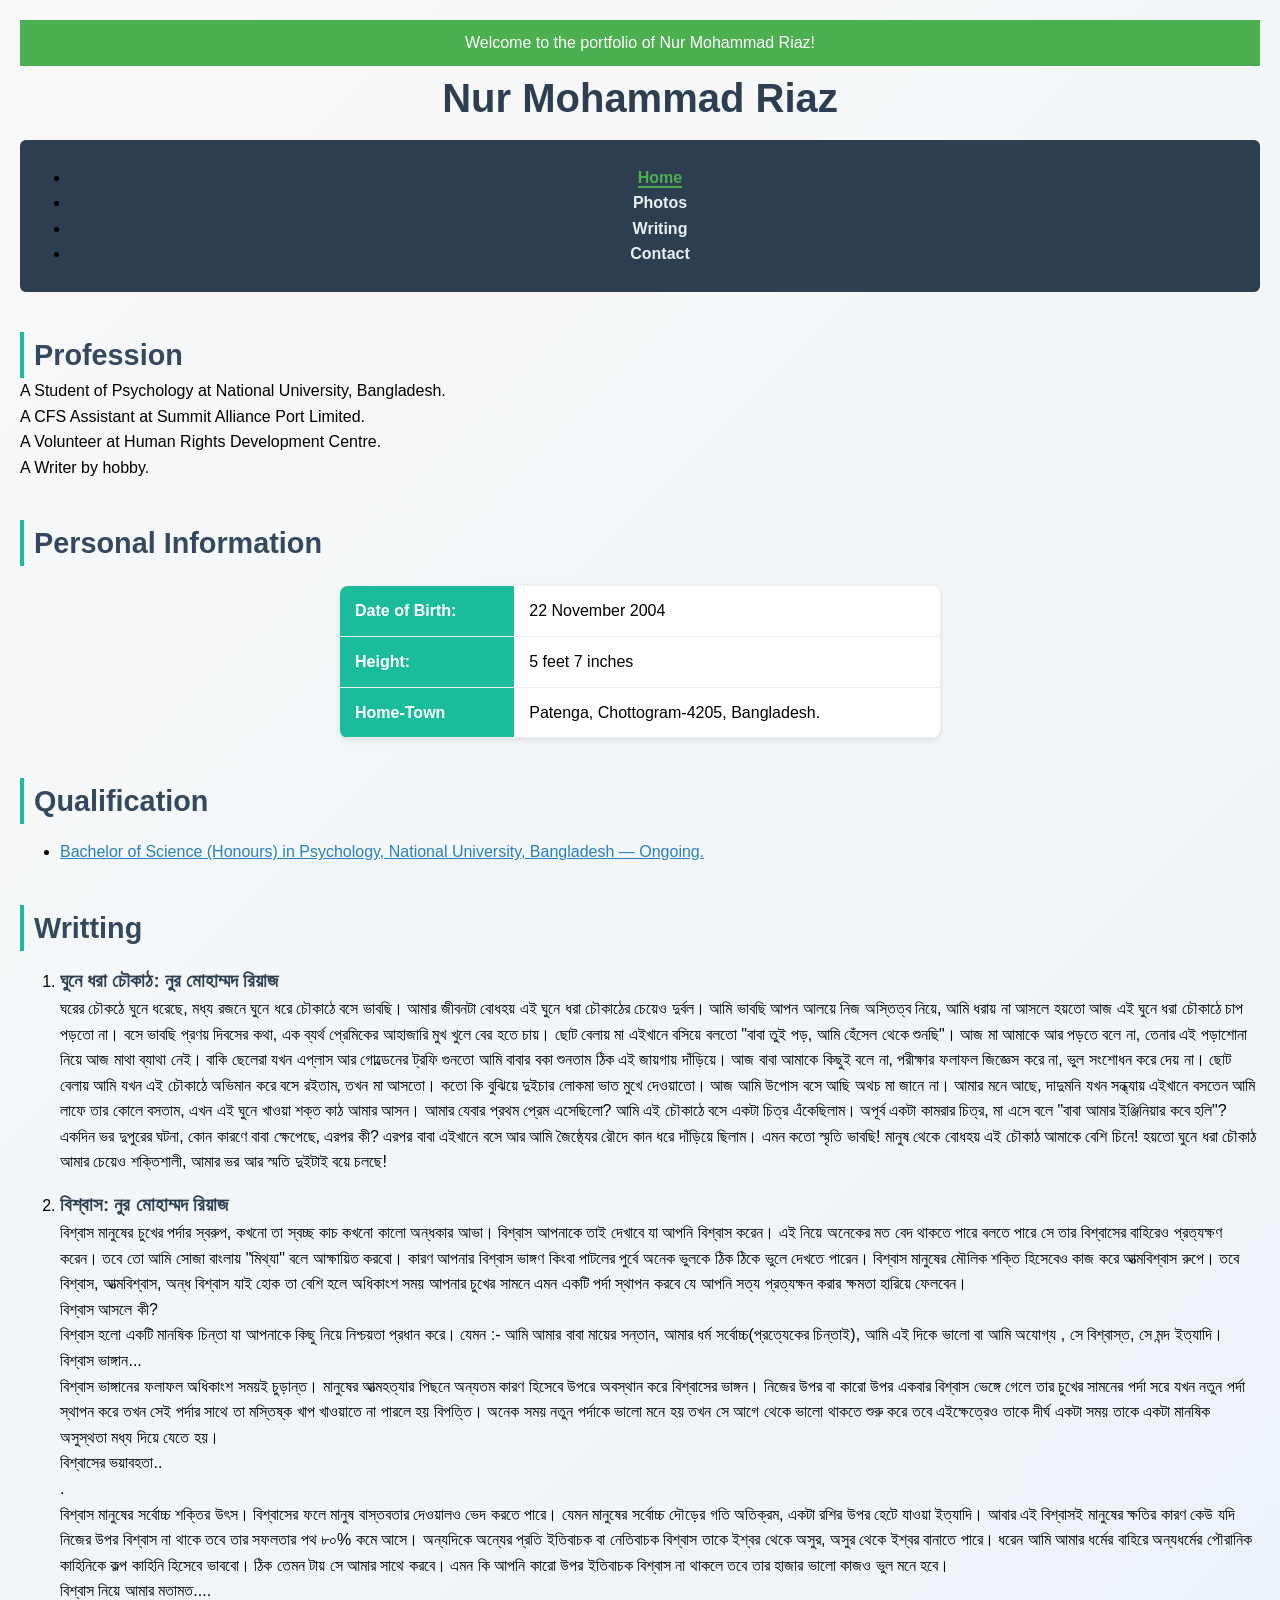
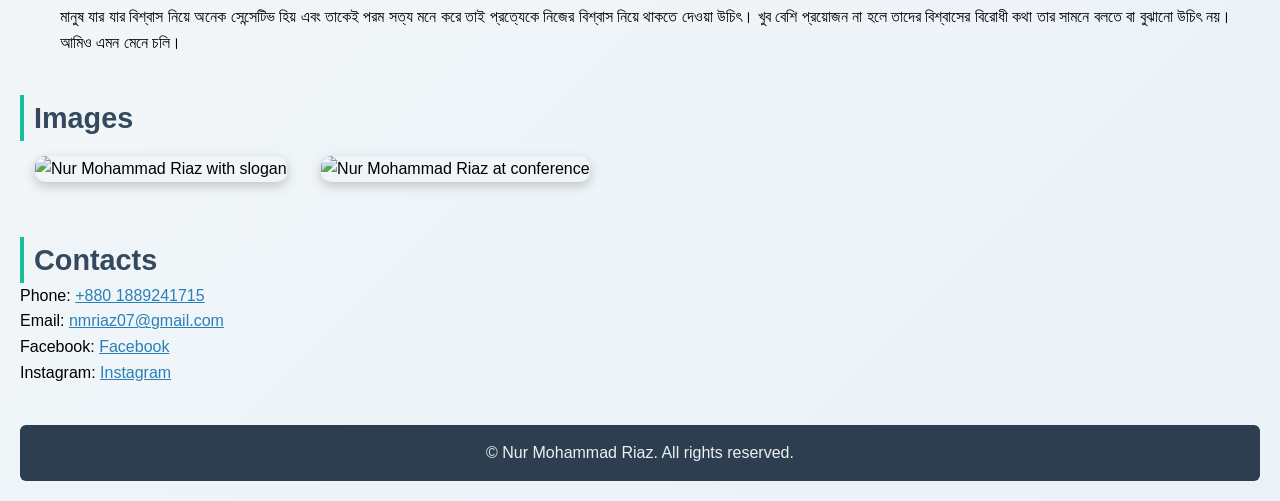
==== index.html @ 2a6d44e7 "Add files via upload" ====
<!DOCTYPE html>   

  

   

  

<html lang="bn">   

   

  

<head>   

  

   

  

  <meta charset="UTF-8" />   

  

   

  

  <title>Portfolio of Nur Mohammad Riaz</title>  

  

   

  

   

  

   

  

<link rel="stylesheet" href="style.css">   

  

   

  

</head>   

  

   

  

<body>   

  

<div id="welcome-banner" class="banner">  

  

  Welcome to the portfolio of Nur Mohammad Riaz!  

  

</div>  

  

  <h1>Nur Mohammad Riaz</h1>   

  

   

  

  <header> 

    <nav> 

      <ul> 

        <li><a href="/index.html" class="active">Home</a></li> 

        <li><a href="/gellary.html">Photos</a></li> 

        <li><a href="art/writing.html">Writing</a></li> 

        <li><a href="/contact.html">Contact</a></li> 

      </ul> 

    </nav> 

  </header> 

  

  

  

  

  <h2>Profession</h2>   

  

   

  

  <p>   

  

   

  

    A Student of Psychology at National University, Bangladesh.<br>   

  

   

  

    A CFS Assistant at Summit Alliance Port Limited.<br>   

  

   

  

    A Volunteer at Human Rights Development Centre.<br>   

  

   

  

    A Writer by hobby.   

    

  

   

  

  </p>   

  

   

  

    

  

   

  

  <h2>Personal Information</h2>   

  

   

  

  <table>   

  

   

  

    <tr><th>Date of Birth:</th><td>22 November 2004</td></tr>   

  

   

  

    <tr><th>Height:</th><td>5 feet 7 inches</td></tr>   

  

   

  

    <tr><th>Home-Town</th><td>Patenga, Chottogram-4205, Bangladesh.</td></tr>   

  

   

  

  </table>   

  

   

  

    

  

   

  

  <h2>Qualification</h2>   

  

   

  

  <ul>   

  

   

  

    <li><a href= " https://www.nu.ac.bd/psychology-department.php " >Bachelor of Science (Honours) in Psychology, National University, Bangladesh — Ongoing.</a></li>   

  

   

  

  </ul>   

  

   

  

  <h2>Writting</h2>   

  

   

  

  <ol>   

  

   

  

    <li><h3>ঘুনে ধরা চৌকাঠ:   

  

   

  

      নুর মোহাম্মদ রিয়াজ</h3>   

  

   

  

  <p>ঘরের চৌকঠে ঘুনে ধরেছে, মধ্য রজনে ঘুনে ধরে চৌকাঠে বসে ভাবছি। আমার জীবনটা বোধহয় এই ঘুনে ধরা চৌকাঠের চেয়েও দুর্বল। আমি ভাবছি আপন আলয়ে নিজ অস্তিত্ব নিয়ে, আমি ধরায় না আসলে হয়তো আজ এই ঘুনে ধরা চৌকাঠে চাপ পড়তো না। বসে ভাবছি প্রণয় দিবসের কথা, এক ব্যর্থ প্রেমিকের আহাজারি মুখ খুলে বের হতে চায়। ছোট বেলায় মা এইখানে বসিয়ে বলতো "বাবা তুই পড়, আমি হেঁসেল থেকে শুনছি"। আজ মা আমাকে আর পড়তে বলে না, তেনার এই পড়াশোনা নিয়ে আজ মাথা ব্যাথা নেই। বাকি ছেলেরা যখন এপ্লাস আর গোল্ডেনের ট্রফি গুনতো আমি বাবার বকা শুনতাম ঠিক এই জায়গায় দাঁড়িয়ে। আজ বাবা আমাকে কিছুই বলে না, পরীক্ষার ফলাফল জিজ্ঞেস করে না, ভুল সংশোধন করে দেয় না। ছোট বেলায় আমি যখন এই চৌকাঠে অভিমান করে বসে রইতাম, তখন মা আসতো। কতো কি বুঝিয়ে দুইচার লোকমা ভাত মুখে দেওয়াতো। আজ আমি উপোস বসে আছি অথচ মা জানে না। আমার মনে আছে, দাদুমনি যখন সন্ধ্যায় এইখানে বসতেন আমি লাফে তার কোলে বসতাম, এখন এই ঘুনে খাওয়া শক্ত কাঠ আমার আসন। আমার যেবার প্রথম প্রেম এসেছিলো? আমি এই চৌকাঠে বসে একটা চিত্র এঁকেছিলাম। অপূর্ব একটা কামরার চিত্র, মা এসে বলে "বাবা আমার ইঞ্জিনিয়ার কবে হলি"? একদিন ভর দুপুরের ঘটনা, কোন কারণে বাবা ক্ষেপেছে, এরপর কী? এরপর বাবা এইখানে বসে আর আমি জৈষ্ঠ্যের রৌদে কান ধরে দাঁড়িয়ে ছিলাম। এমন কতো স্মৃতি ভাবছি! মানুষ থেকে বোধহয় এই চৌকাঠ আমাকে বেশি চিনে! হয়তো ঘুনে ধরা চৌকাঠ আমার চেয়েও শক্তিশালী, আমার ভর আর স্মতি দুইটাই বয়ে চলছে!</p></li>   

  

   

  

     <li><h3>বিশ্বাস: নুর মোহাম্মদ রিয়াজ</h3>   

  

   

  

       <p>বিশ্বাস মানুষের চুখের পর্দার স্বরুপ, কখনো তা স্বচ্ছ কাচ কখনো কালো অন্ধকার আভা। বিশ্বাস আপনাকে তাই দেখাবে যা আপনি বিশ্বাস করেন। এই নিয়ে অনেকের মত বেদ থাকতে পারে বলতে পারে সে তার বিশ্বাসের বাহিরেও প্রত্যক্ষণ করেন। তবে তো আমি সোজা বাংলায় "মিথ্যা" বলে আক্ষায়িত করবো। কারণ আপনার বিশ্বাস ভাঙ্গণ কিংবা পাটলের পুর্বে অনেক ভুলকে ঠিক ঠিকে ভুলে দেখতে পারেন। বিশ্বাস মানুষের মৌলিক শক্তি হিসেবেও কাজ করে আত্মবিশ্বাস রুপে। তবে বিশ্বাস, আত্মবিশ্বাস, অন্ধ বিশ্বাস যাই হোক তা বেশি হলে অধিকাংশ সময় আপনার চুখের সামনে এমন একটি পর্দা স্থাপন করবে যে আপনি সত্য প্রত্যক্ষন করার ক্ষমতা হারিয়ে ফেলবেন।</p>   

  

   

  

<p>বিশ্বাস আসলে কী?</p>   

  

   

  

<p>বিশ্বাস হলো একটি মানষিক চিন্তা যা আপনাকে কিছু নিয়ে নিশ্চয়তা প্রধান করে। যেমন :- আমি আমার বাবা মায়ের সন্তান, আমার ধর্ম সর্বোচ্চ(প্রত্যেকের চিন্তাই), আমি এই দিকে ভালো বা আমি অযোগ্য ,  সে বিশ্বাস্ত, সে মন্দ ইত্যাদি।</p>    

  

   

  

<p>বিশ্বাস ভাঙ্গান...</p>   

  

   

  

<p>বিশ্বাস ভাঙ্গানের ফলাফল অধিকাংশ সময়ই চুড়ান্ত। মানুষের আত্মহত্যার পিছনে অন্যতম কারণ হিসেবে উপরে অবস্থান করে বিশ্বাসের ভাঙ্গন। নিজের উপর বা কারো উপর একবার বিশ্বাস ভেঙ্গে গেলে তার চুখের সামনের পর্দা সরে যখন নতুন পর্দা স্থাপন করে তখন সেই পর্দার সাথে তা মস্তিষ্ক খাপ খাওয়াতে না পারলে হয় বিপত্তি। অনেক সময় নতুন পর্দাকে ভালো মনে হয় তখন সে আগে থেকে ভালো থাকতে শুরু করে তবে এইক্ষেত্রেও তাকে দীর্ঘ একটা সময় তাকে একটা মানষিক অসুস্থতা মধ্য দিয়ে যেতে হয়।</p>    

  

   

  

<p>বিশ্বাসের ভয়াবহতা..</p>.   

  

   

  

<p>বিশ্বাস মানুষের সর্বোচ্চ শক্তির উৎস। বিশ্বাসের ফলে মানুষ বাস্তবতার দেওয়ালও ভেদ করতে পারে। যেমন মানুষের সর্বোচ্চ দৌড়ের গতি অতিক্রম, একটা রশির উপর হেটে যাওয়া ইত্যাদি। আবার এই বিশ্বাসই মানুষের ক্ষতির কারণ কেউ যদি নিজের উপর বিশ্বাস না থাকে তবে তার সফলতার পথ ৮০% কমে আসে।    

  

   

  

অন্যদিকে অন্যের প্রতি ইতিবাচক বা নেতিবাচক বিশ্বাস তাকে ইশ্বর থেকে অসুর, অসুর থেকে ইশ্বর বানাতে পারে। ধরেন আমি আমার ধর্মের বাহিরে অন্যধর্মের পৌরানিক কাহিনিকে কল্প কাহিনি হিসেবে ভাববো। ঠিক তেমন টায় সে আমার সাথে করবে। এমন কি আপনি কারো উপর ইতিবাচক বিশ্বাস না থাকলে তবে তার হাজার ভালো কাজও ভুল মনে হবে।    

  

   

  

<p>বিশ্বাস নিয়ে আমার মতামত....</p>   

  

   

  

<p>মানুষ যার যার বিশ্বাস নিয়ে অনেক সেন্সেটিভ হিয় এবং তাকেই পরম সত্য মনে করে তাই প্রত্যেকে নিজের বিশ্বাস নিয়ে থাকতে দেওয়া উচিৎ। খুব বেশি প্রয়োজন না হলে তাদের বিশ্বাসের বিরোধী কথা তার সামনে বলতে বা বুঝানো উচিৎ নয়। আমিও এমন মেনে চলি।</p></li>   

  

   

  

  </ol>   

  

   

  

  <h2>Images</h2>   

  

   

  

  <img src="https://scontent.fcgp3-1.fna.fbcdn.net/v/t51.82787-15/625315386_18071838692419667_7524089392697289223_n.webp?stp=dst-jpg_tt6&_nc_cat=107&ccb=1-7&_nc_sid=13d280&_nc_eui2=AeEt34WEazbMwhYWPTqP8oOf-qbVyIxxBAH6ptXIjHEEAc8ceHU1yDtCNmh12zuHqGqirlEUYZ2zqI___pZrH_gd&_nc_ohc=fKshws0pwMcQ7kNvwFTj4gu&_nc_oc=Adkp5h9i_Q5DJlsfgIkcXOjTndpeIsG2j6EnXx0ofP87RfAoHCchue6QPct7asBn-v0&_nc_zt=23&_nc_ht=scontent.fcgp3-1.fna&_nc_gid=aD2qIlTlb9bM3MANaUqLqw&_nc_ss=8&oh=00_AfxMqos6LBkk1O7ZqCeUwfMjkTku6z_7MscABRGsry8W1g&oe=69B373AF" alt="Nur Mohammad Riaz with slogan" width="400">   

  

   

  

  <img src="https://scontent.fcgp3-1.fna.fbcdn.net/v/t51.82787-15/626100404_18072194117419667_2559777377303181067_n.webp?stp=dst-jpg_tt6&_nc_cat=107&ccb=1-7&_nc_sid=13d280&_nc_ohc=Z9VAoVTVyKsQ7kNvwGHLaGl&_nc_oc=AdkIAQd7iPWIj99jV4OxjUxe8OtSnUKdpYFEaEWw3XCVdzwhD3zxWNtOU8HZ3O0YV5k&_nc_zt=23&_nc_ht=scontent.fcgp3-1.fna&_nc_gid=i39qc5wkHc_8Q54SDZ724Q&_nc_ss=8&oh=00_Afz0HqgsDaEGLzr-E_NlTqD4BDGw0pKTItx6I4lbWvncAw&oe=69B603E1" alt="Nur Mohammad Riaz at conference" width="400">   

  

   

  

</html>   

  

   

  

   

  

   

  

  <h2>Contacts</h2>   

  

   

  

  <p>Phone: <a href="tel:+8801889241715">+880 1889241715</a></p>   

  

   

  

  <p>Email: <a href="mailto:nmriaz07@gmail.com">nmriaz07@gmail.com</a></p>   

  

   

  

  <p>Facebook: <a href="https://facebook.com/nm.riaz.9" target="_blank">Facebook</a></p>   

  

   

  

  <p>Instagram: <a href="https://www.instagram.com/_riaz_prime_" target="_blank">Instagram</a></p>   

  

   

  

     

  

   

  

   <footer>  

  

  <p>&copy; <span id="year"></span> Nur Mohammad Riaz. All rights reserved.</p>  

  

</footer>  

  

   

  

<script src="js/script.js"></script>  

  

</body>  

  

</html>
---- style.css ----
/* Reset some defaults */
.banner {
  background: #4CAF50;
  color: white;
  padding: 10px;
  text-align: center;
  animation: fadeIn 2s ease-in;
}
@keyframes fadeIn {
  from { opacity: 0; }
  to { opacity: 1; }
}
* {
  margin: 0;
  padding: 0;
  box-sizing: border-box;
}

/* Body setup */
body {
  font-family: 'Segoe UI', Roboto, Arial, sans-serif;
  background: linear-gradient(135deg, #f9f9f9, #eaf2f8);
  color: #333;
  line-height: 1.6;
  padding: 20px;
}

/* Header */
h1 {
  text-align: center;
  font-size: 2.5rem;
  color: #2c3e50;
  margin-bottom: 10px;
}

h2 {
  color: #34495e;
  margin-top: 40px;
  font-size: 1.8rem;
  border-left: 4px solid #1abc9c;
  padding-left: 10px;
}

h3 {
  color: #2c3e50;
  margin-top: 15px;
}

/* Navigation bar */
nav {
  background: #2c3e50;
  padding: 10px;
  text-align: center;
  border-radius: 6px;
  margin-bottom: 20px;
}
nav a {
  color: #ecf0f1;
  margin: 0 15px;
  text-decoration: none;
  font-weight: bold;
  transition: color 0.3s ease;
}
nav a:hover {
  color: #1abc9c;
}

/* Table styling */
table {
  width: 100%;
  max-width: 600px;
  margin: 20px auto;
  border-collapse: collapse;
  background: #fff;
  border-radius: 8px;
  overflow: hidden;
  box-shadow: 0 2px 6px rgba(0,0,0,0.1);
}
th, td {
  padding: 12px 15px;
  border-bottom: 1px solid #eee;
}
th {
  background: #1abc9c;
  color: #fff;
  text-align: left;
}

/* Lists */
ul, ol {
  margin: 15px 0 15px 40px;
}

/* Images */
img {
  margin: 15px;
  border-radius: 10px;
  box-shadow: 0 4px 12px rgba(0,0,0,0.2);
  transition: transform 0.3s ease;
}
img:hover {
  transform: scale(1.05);
}

/* Links */
a {
  color: #2980b9;
  transition: color 0.3s ease;
}
a:hover {
  color: #1abc9c;
}

/* Footer */
footer {
  text-align: center;
  margin-top: 40px;
  padding: 15px;
  background: #2c3e50;
  color: #ecf0f1;
  border-radius: 6px;
}
.welcome-banner {
  background: #4CAF50;
  color: white;
  text-align: center;
  padding: 10px;
  font-weight: bold;
  animation: fadeIn 1.5s ease-in;
}
@keyframes fadeIn {
  from { opacity: 0; }
  to { opacity: 1; }
}

nav a.active {
  border-bottom: 2px solid #4CAF50;
  color: #4CAF50;
}
/* Default light mode */
body {
  background-color: #ffffff;
  color: #000000;
  transition: background-color 0.3s, color 0.3s;
}

/* Dark mode */
.dark-mode {background: #1e1e1e;
  color: #f5f5f5;
}

/* Toggle button */
.theme-toggle {
  position: fixed;
  top: 10px;
  right: 10px;
  padding: 8px 14px;
  background: #4CAF50;
  color: white;
  border: none;
  border-radius: 4px;
  cursor: pointer;
  z-index: 1000;
}


.scroll-top {
  display: none;
  position: fixed;
  bottom: 20px;
  right: 20px;
  padding: 8px 12px;
  background: #4CAF50;
  color: white;
  border: none;
  cursor: pointer;
  border-radius: 4px;
}
.scroll-top {
  transition: opacity 0.3s ease, transform 0.3s ease;
}
.scroll-top.show {
  display: block;
  opacity: 1;
  transform: scale(1.1);
}
#writing article {
  background: #fff;
  padding: 20px;
  margin: 20px 0;
  border-radius: 8px;
  box-shadow: 0 2px 8px rgba(0,0,0,0.1);
  transition: transform 0.3s ease, box-shadow 0.3s ease;
}
#writing article:hover {
  transform: translateY(-5px);
  box-shadow: 0 4px 12px rgba(0,0,0,0.2);
}
#hero {
  background: linear-gradient(135deg, #eafaf1, #f9f9f9);
  padding: 40px;
  text-align: center;
  border-radius: 8px;
  box-shadow: 0 2px 6px rgba(0,0,0,0.1);
  margin-bottom: 30px;
}
.dark-mode #writing article {
  background: #1e1e1e;
  color: #f5f5f5;
}
.dark-mode #hero {
  background: #1a1a1a;
  color: #f5f5f5;
}
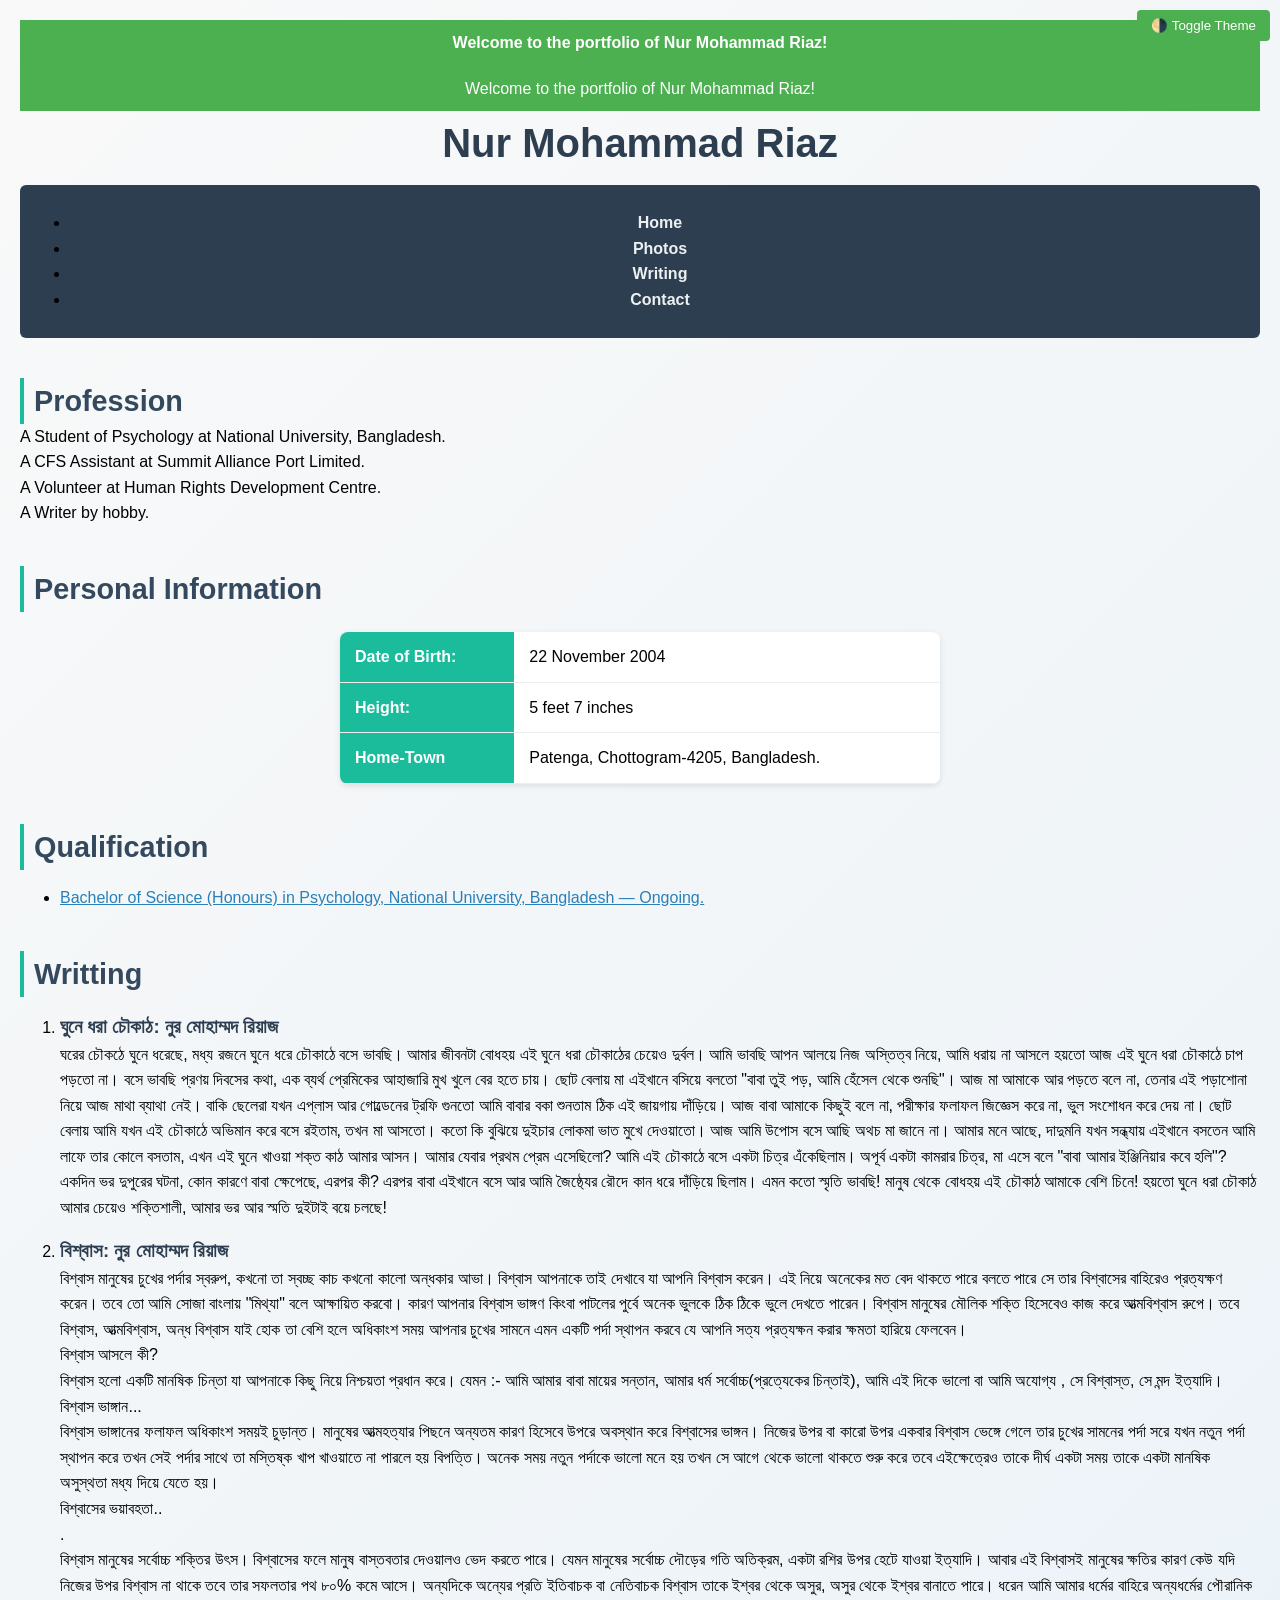
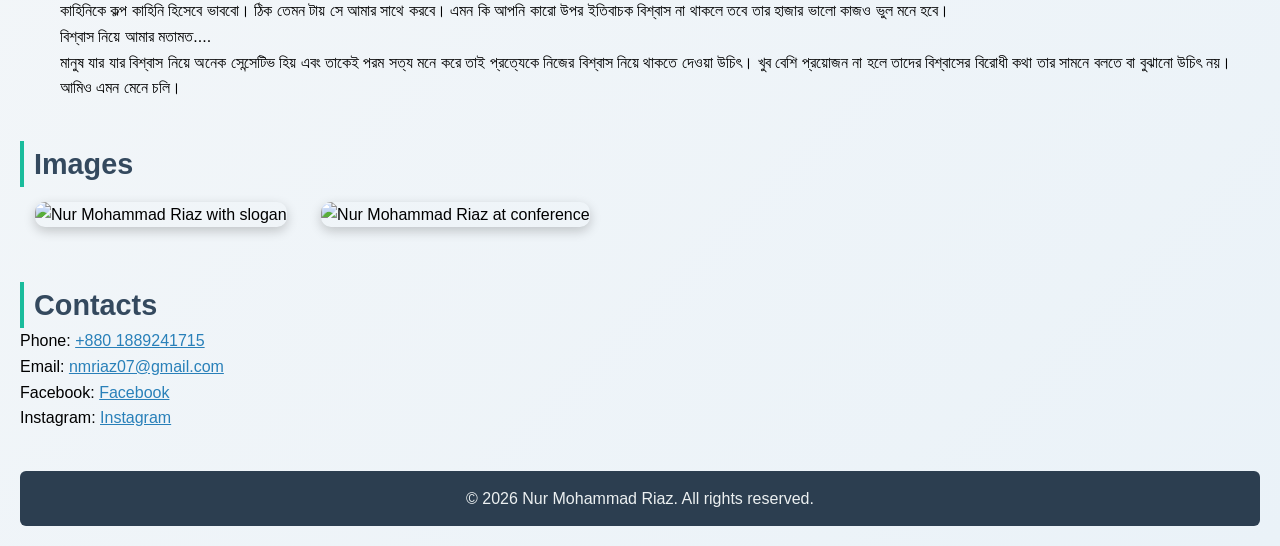
==== commit c51c4881: "Update index.html" ====
--- a/index.html
+++ b/index.html
@@ -1,92 +1,17 @@
 <!DOCTYPE html>   
 
-  
-
-   
-
-  
-
 <html lang="bn">   
 
-   
-
-  
-
 <head>   
-
-  
-
-   
-
-  
-
   <meta charset="UTF-8" />   
-
-  
-
-   
-
-  
-
-  <title>Portfolio of Nur Mohammad Riaz</title>  
-
-  
-
-   
-
-  
-
-   
-
-  
-
-   
-
-  
-
+ <title>Portfolio of Nur Mohammad Riaz</title>  
 <link rel="stylesheet" href="style.css">   
-
-  
-
-   
-
-  
-
 </head>   
-
-  
-
-   
-
-  
-
 <body>   
-
-  
-
-<div id="welcome-banner" class="banner">  
-
-  
-
-  Welcome to the portfolio of Nur Mohammad Riaz!  
-
-  
-
-</div>  
-
-  
-
-  <h1>Nur Mohammad Riaz</h1>   
-
-  
-
-   
-
-  
-
-  <header> 
-
-    <nav> 
+<div id="welcome-banner" class="banner">Welcome to the portfolio of Nur Mohammad Riaz!</div>  
+ <h1>Nur Mohammad Riaz</h1>   
+<header>
+  <nav> 
 
       <ul> 
 
@@ -94,7 +19,7 @@
 
         <li><a href="/gellary.html">Photos</a></li> 
 
-        <li><a href="art/writing.html">Writing</a></li> 
+        <li><a href="writing.html">Writing</a></li> 
 
         <li><a href="/contact.html">Contact</a></li> 
 
@@ -103,177 +28,21 @@
     </nav> 
 
   </header> 
-
-  
-
-  
-
-  
-
-  
-
   <h2>Profession</h2>   
-
-  
-
-   
-
-  
-
-  <p>   
-
-  
-
-   
-
-  
-
-    A Student of Psychology at National University, Bangladesh.<br>   
-
-  
-
-   
-
-  
-
-    A CFS Assistant at Summit Alliance Port Limited.<br>   
-
-  
-
-   
-
-  
-
-    A Volunteer at Human Rights Development Centre.<br>   
-
-  
-
-   
-
-  
-
-    A Writer by hobby.   
-
-    
-
-  
-
-   
-
-  
-
-  </p>   
-
-  
-
-   
-
-  
-
-    
-
-  
-
-   
-
-  
-
-  <h2>Personal Information</h2>   
-
-  
-
-   
-
-  
-
-  <table>   
-
-  
-
-   
-
-  
-
+  <p>A Student of Psychology at National University, Bangladesh.<br>A CFS Assistant at Summit Alliance Port Limited.<br>   
+A Volunteer at Human Rights Development Centre.<br> A Writer by hobby.</p>   
+<h2>Personal Information</h2>   
+ <table>   
     <tr><th>Date of Birth:</th><td>22 November 2004</td></tr>   
-
-  
-
-   
-
-  
-
     <tr><th>Height:</th><td>5 feet 7 inches</td></tr>   
-
-  
-
-   
-
-  
-
     <tr><th>Home-Town</th><td>Patenga, Chottogram-4205, Bangladesh.</td></tr>   
-
-  
-
-   
-
-  
-
   </table>   
-
-  
-
-   
-
-  
-
-    
-
-  
-
-   
-
-  
-
   <h2>Qualification</h2>   
-
-  
-
-   
-
-  
-
   <ul>   
 
-  
-
-   
-
-  
-
     <li><a href= " https://www.nu.ac.bd/psychology-department.php " >Bachelor of Science (Honours) in Psychology, National University, Bangladesh — Ongoing.</a></li>   
-
-  
-
-   
-
-  
-
   </ul>   
-
-  
-
-   
-
-  
-
-  <h2>Writting</h2>   
-
-  
-
-   
-
-  
-
+ <h2>Writting</h2>   
   <ol>   
 
   
@@ -506,7 +275,7 @@
 
   
 
-<script src="js/script.js"></script>  
+<script src="script.js"></script>  
 
   
 
@@ -518,4 +287,4 @@
 
  
 
- + 
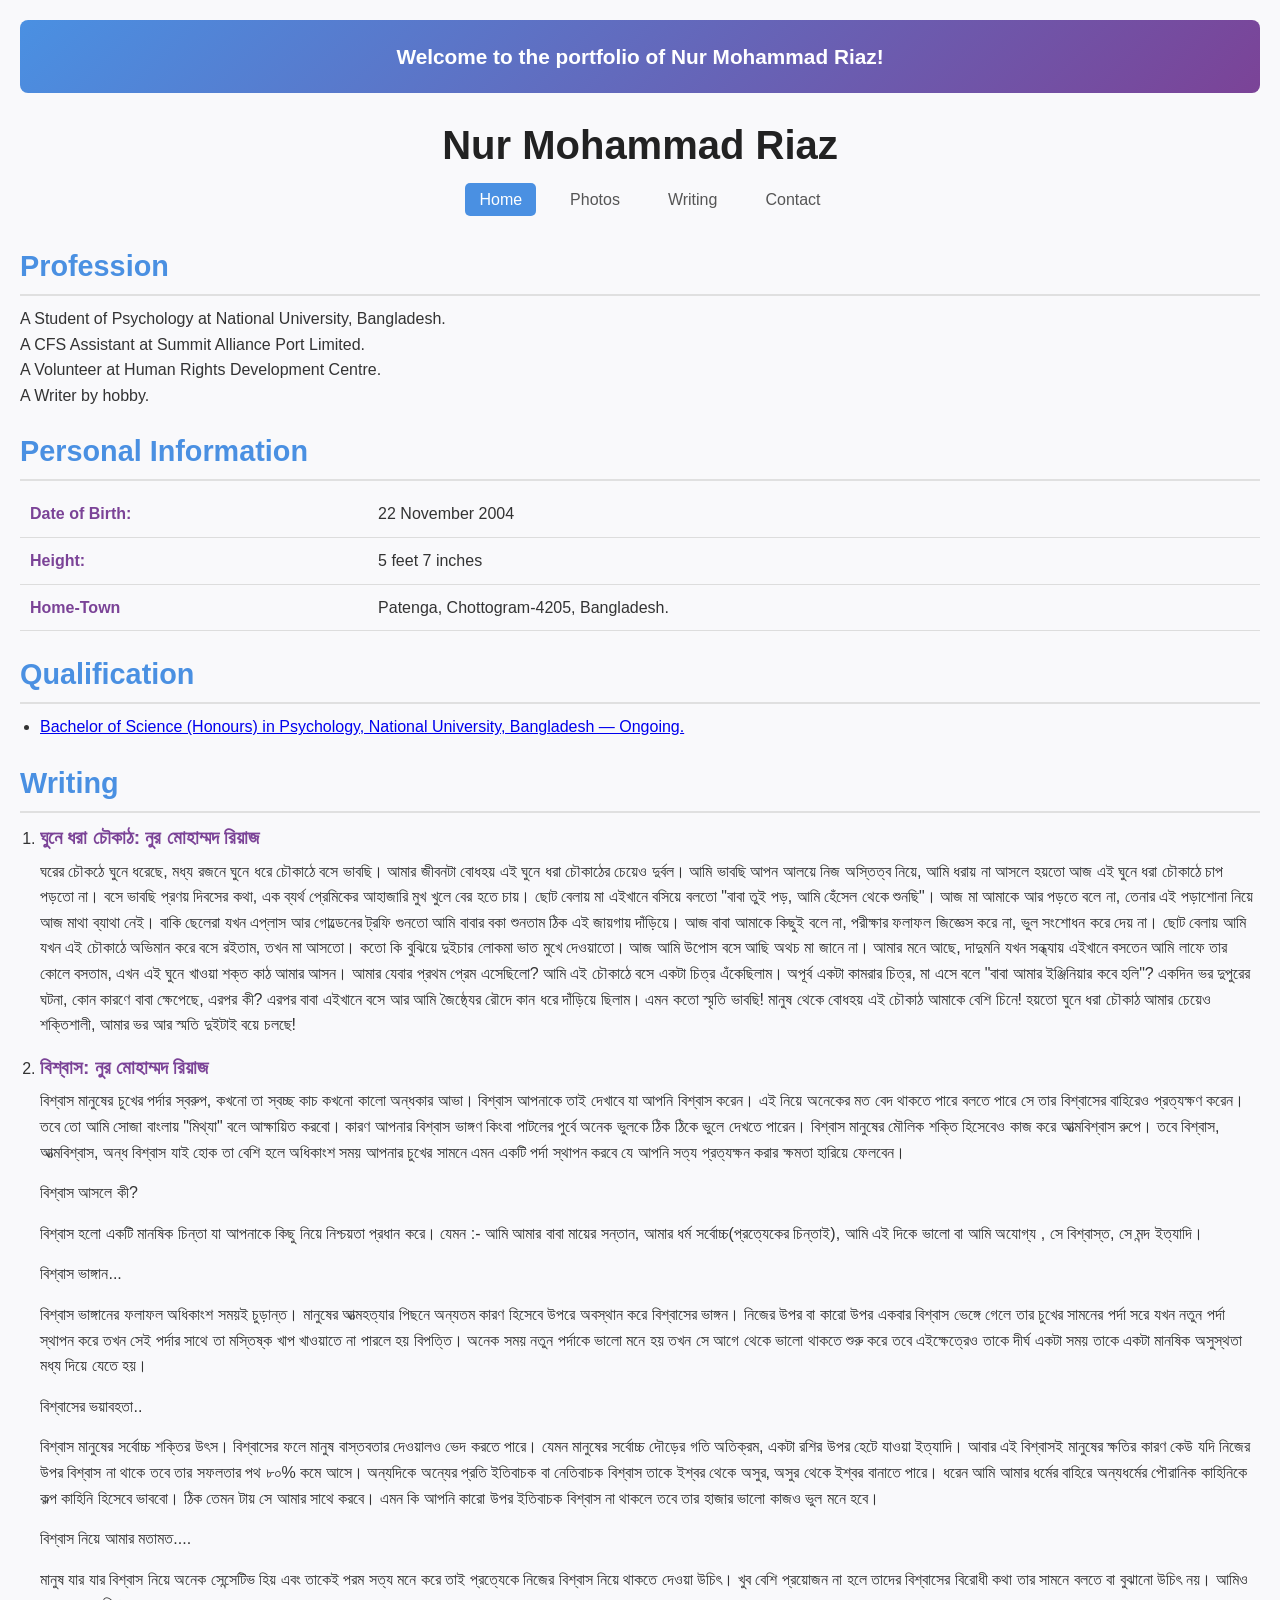
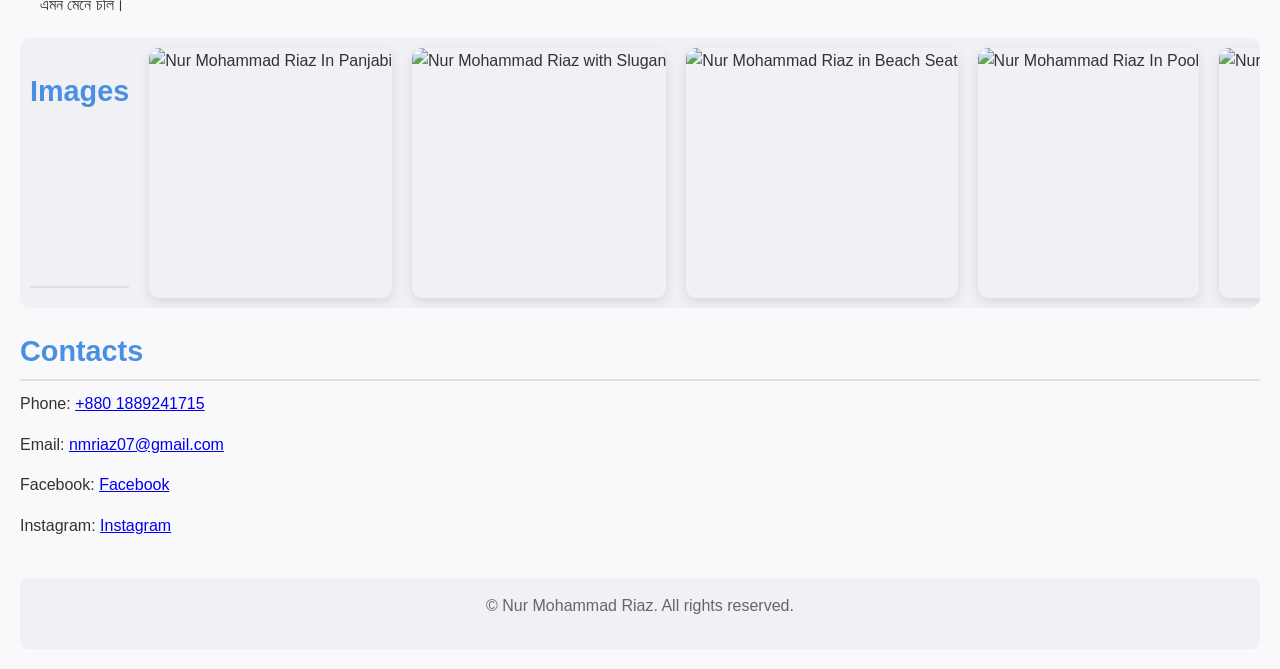
==== commit ec37c11d: "Add files via upload" ====
--- a/index.html
+++ b/index.html
@@ -1,290 +1,147 @@
 <!DOCTYPE html>   
 
-<html lang="bn">   
+<html lang="en"  
 
 <head>   
-  <meta charset="UTF-8" />   
- <title>Portfolio of Nur Mohammad Riaz</title>  
+
+<meta charset="UTF-8" />   
+
+<title>Portfolio of Nur Mohammad Riaz</title>  
+
 <link rel="stylesheet" href="style.css">   
+
 </head>   
+
 <body>   
-<div id="welcome-banner" class="banner">Welcome to the portfolio of Nur Mohammad Riaz!</div>  
- <h1>Nur Mohammad Riaz</h1>   
-<header>
-  <nav> 
+
+ <div id="welcome-banner" class="banner">  
+
+Welcome to the portfolio of Nur Mohammad Riaz!  
+
+</div>  
+
+  <h1>Nur Mohammad Riaz</h1>   
+
+ <header> 
+
+    <nav> 
 
       <ul> 
 
-        <li><a href="/index.html" class="active">Home</a></li> 
+        <li><a href="index.html" class="active">Home</a></li> 
 
-        <li><a href="/gellary.html">Photos</a></li> 
-
-        <li><a href="writing.html">Writing</a></li> 
-
-        <li><a href="/contact.html">Contact</a></li> 
+        <li><a href="#gallery">Photos</a></li>
+    <li><a href="#writing">Writing</a></li>
+    <li><a href="#contact">Contact</a></li> 
 
       </ul> 
 
     </nav> 
 
   </header> 
-  <h2>Profession</h2>   
-  <p>A Student of Psychology at National University, Bangladesh.<br>A CFS Assistant at Summit Alliance Port Limited.<br>   
-A Volunteer at Human Rights Development Centre.<br> A Writer by hobby.</p>   
-<h2>Personal Information</h2>   
- <table>   
-    <tr><th>Date of Birth:</th><td>22 November 2004</td></tr>   
-    <tr><th>Height:</th><td>5 feet 7 inches</td></tr>   
-    <tr><th>Home-Town</th><td>Patenga, Chottogram-4205, Bangladesh.</td></tr>   
-  </table>   
-  <h2>Qualification</h2>   
-  <ul>   
+
+ <h2>Profession</h2>   
+
+<p>A Student of Psychology at National University, Bangladesh.<br>   
+
+  A CFS Assistant at Summit Alliance Port Limited.<br>  
+
+  A Volunteer at Human Rights Development Centre.<br> 
+
+ A Writer by hobby.  
+
+  </p> 
+
+<h2>Personal Information</h2>  
+
+<table>   
+
+<tr><th>Date of Birth:</th><td>22 November 2004</td></tr>   
+
+ <tr><th>Height:</th><td>5 feet 7 inches</td></tr>   
+
+<tr><th>Home-Town</th><td>Patenga, Chottogram-4205, Bangladesh.</td></tr>   
+
+ </table> 
+
+<h2>Qualification</h2>   
+
+<ul> 
 
     <li><a href= " https://www.nu.ac.bd/psychology-department.php " >Bachelor of Science (Honours) in Psychology, National University, Bangladesh — Ongoing.</a></li>   
-  </ul>   
- <h2>Writting</h2>   
-  <ol>   
 
-  
+   </ul> 
+ <div id="writing">
+  <h2>Writing</h2>   
 
-   
+<ol>   
 
-  
+ <li><h3>ঘুনে ধরা চৌকাঠ:  নুর মোহাম্মদ রিয়াজ</h3> 
 
-    <li><h3>ঘুনে ধরা চৌকাঠ:   
+<p>ঘরের চৌকঠে ঘুনে ধরেছে, মধ্য রজনে ঘুনে ধরে চৌকাঠে বসে ভাবছি। আমার জীবনটা বোধহয় এই ঘুনে ধরা চৌকাঠের চেয়েও দুর্বল। আমি ভাবছি আপন আলয়ে নিজ অস্তিত্ব নিয়ে, আমি ধরায় না আসলে হয়তো আজ এই ঘুনে ধরা চৌকাঠে চাপ পড়তো না। বসে ভাবছি প্রণয় দিবসের কথা, এক ব্যর্থ প্রেমিকের আহাজারি মুখ খুলে বের হতে চায়। ছোট বেলায় মা এইখানে বসিয়ে বলতো "বাবা তুই পড়, আমি হেঁসেল থেকে শুনছি"। আজ মা আমাকে আর পড়তে বলে না, তেনার এই পড়াশোনা নিয়ে আজ মাথা ব্যাথা নেই। বাকি ছেলেরা যখন এপ্লাস আর গোল্ডেনের ট্রফি গুনতো আমি বাবার বকা শুনতাম ঠিক এই জায়গায় দাঁড়িয়ে। আজ বাবা আমাকে কিছুই বলে না, পরীক্ষার ফলাফল জিজ্ঞেস করে না, ভুল সংশোধন করে দেয় না। ছোট বেলায় আমি যখন এই চৌকাঠে অভিমান করে বসে রইতাম, তখন মা আসতো। কতো কি বুঝিয়ে দুইচার লোকমা ভাত মুখে দেওয়াতো। আজ আমি উপোস বসে আছি অথচ মা জানে না। আমার মনে আছে, দাদুমনি যখন সন্ধ্যায় এইখানে বসতেন আমি লাফে তার কোলে বসতাম, এখন এই ঘুনে খাওয়া শক্ত কাঠ আমার আসন। আমার যেবার প্রথম প্রেম এসেছিলো? আমি এই চৌকাঠে বসে একটা চিত্র এঁকেছিলাম। অপূর্ব একটা কামরার চিত্র, মা এসে বলে "বাবা আমার ইঞ্জিনিয়ার কবে হলি"? একদিন ভর দুপুরের ঘটনা, কোন কারণে বাবা ক্ষেপেছে, এরপর কী? এরপর বাবা এইখানে বসে আর আমি জৈষ্ঠ্যের রৌদে কান ধরে দাঁড়িয়ে ছিলাম। এমন কতো স্মৃতি ভাবছি! মানুষ থেকে বোধহয় এই চৌকাঠ আমাকে বেশি চিনে! হয়তো ঘুনে ধরা চৌকাঠ আমার চেয়েও শক্তিশালী, আমার ভর আর স্মতি দুইটাই বয়ে চলছে!</p></li>   
 
-  
+<li><h3>বিশ্বাস: নুর মোহাম্মদ রিয়াজ</h3>   
 
-   
-
-  
-
-      নুর মোহাম্মদ রিয়াজ</h3>   
-
-  
-
-   
-
-  
-
-  <p>ঘরের চৌকঠে ঘুনে ধরেছে, মধ্য রজনে ঘুনে ধরে চৌকাঠে বসে ভাবছি। আমার জীবনটা বোধহয় এই ঘুনে ধরা চৌকাঠের চেয়েও দুর্বল। আমি ভাবছি আপন আলয়ে নিজ অস্তিত্ব নিয়ে, আমি ধরায় না আসলে হয়তো আজ এই ঘুনে ধরা চৌকাঠে চাপ পড়তো না। বসে ভাবছি প্রণয় দিবসের কথা, এক ব্যর্থ প্রেমিকের আহাজারি মুখ খুলে বের হতে চায়। ছোট বেলায় মা এইখানে বসিয়ে বলতো "বাবা তুই পড়, আমি হেঁসেল থেকে শুনছি"। আজ মা আমাকে আর পড়তে বলে না, তেনার এই পড়াশোনা নিয়ে আজ মাথা ব্যাথা নেই। বাকি ছেলেরা যখন এপ্লাস আর গোল্ডেনের ট্রফি গুনতো আমি বাবার বকা শুনতাম ঠিক এই জায়গায় দাঁড়িয়ে। আজ বাবা আমাকে কিছুই বলে না, পরীক্ষার ফলাফল জিজ্ঞেস করে না, ভুল সংশোধন করে দেয় না। ছোট বেলায় আমি যখন এই চৌকাঠে অভিমান করে বসে রইতাম, তখন মা আসতো। কতো কি বুঝিয়ে দুইচার লোকমা ভাত মুখে দেওয়াতো। আজ আমি উপোস বসে আছি অথচ মা জানে না। আমার মনে আছে, দাদুমনি যখন সন্ধ্যায় এইখানে বসতেন আমি লাফে তার কোলে বসতাম, এখন এই ঘুনে খাওয়া শক্ত কাঠ আমার আসন। আমার যেবার প্রথম প্রেম এসেছিলো? আমি এই চৌকাঠে বসে একটা চিত্র এঁকেছিলাম। অপূর্ব একটা কামরার চিত্র, মা এসে বলে "বাবা আমার ইঞ্জিনিয়ার কবে হলি"? একদিন ভর দুপুরের ঘটনা, কোন কারণে বাবা ক্ষেপেছে, এরপর কী? এরপর বাবা এইখানে বসে আর আমি জৈষ্ঠ্যের রৌদে কান ধরে দাঁড়িয়ে ছিলাম। এমন কতো স্মৃতি ভাবছি! মানুষ থেকে বোধহয় এই চৌকাঠ আমাকে বেশি চিনে! হয়তো ঘুনে ধরা চৌকাঠ আমার চেয়েও শক্তিশালী, আমার ভর আর স্মতি দুইটাই বয়ে চলছে!</p></li>   
-
-  
-
-   
-
-  
-
-     <li><h3>বিশ্বাস: নুর মোহাম্মদ রিয়াজ</h3>   
-
-  
-
-   
-
-  
-
-       <p>বিশ্বাস মানুষের চুখের পর্দার স্বরুপ, কখনো তা স্বচ্ছ কাচ কখনো কালো অন্ধকার আভা। বিশ্বাস আপনাকে তাই দেখাবে যা আপনি বিশ্বাস করেন। এই নিয়ে অনেকের মত বেদ থাকতে পারে বলতে পারে সে তার বিশ্বাসের বাহিরেও প্রত্যক্ষণ করেন। তবে তো আমি সোজা বাংলায় "মিথ্যা" বলে আক্ষায়িত করবো। কারণ আপনার বিশ্বাস ভাঙ্গণ কিংবা পাটলের পুর্বে অনেক ভুলকে ঠিক ঠিকে ভুলে দেখতে পারেন। বিশ্বাস মানুষের মৌলিক শক্তি হিসেবেও কাজ করে আত্মবিশ্বাস রুপে। তবে বিশ্বাস, আত্মবিশ্বাস, অন্ধ বিশ্বাস যাই হোক তা বেশি হলে অধিকাংশ সময় আপনার চুখের সামনে এমন একটি পর্দা স্থাপন করবে যে আপনি সত্য প্রত্যক্ষন করার ক্ষমতা হারিয়ে ফেলবেন।</p>   
-
-  
-
-   
-
-  
+   <p>বিশ্বাস মানুষের চুখের পর্দার স্বরুপ, কখনো তা স্বচ্ছ কাচ কখনো কালো অন্ধকার আভা। বিশ্বাস আপনাকে তাই দেখাবে যা আপনি বিশ্বাস করেন। এই নিয়ে অনেকের মত বেদ থাকতে পারে বলতে পারে সে তার বিশ্বাসের বাহিরেও প্রত্যক্ষণ করেন। তবে তো আমি সোজা বাংলায় "মিথ্যা" বলে আক্ষায়িত করবো। কারণ আপনার বিশ্বাস ভাঙ্গণ কিংবা পাটলের পুর্বে অনেক ভুলকে ঠিক ঠিকে ভুলে দেখতে পারেন। বিশ্বাস মানুষের মৌলিক শক্তি হিসেবেও কাজ করে আত্মবিশ্বাস রুপে। তবে বিশ্বাস, আত্মবিশ্বাস, অন্ধ বিশ্বাস যাই হোক তা বেশি হলে অধিকাংশ সময় আপনার চুখের সামনে এমন একটি পর্দা স্থাপন করবে যে আপনি সত্য প্রত্যক্ষন করার ক্ষমতা হারিয়ে ফেলবেন।</p>   
 
 <p>বিশ্বাস আসলে কী?</p>   
 
-  
-
-   
-
-  
-
-<p>বিশ্বাস হলো একটি মানষিক চিন্তা যা আপনাকে কিছু নিয়ে নিশ্চয়তা প্রধান করে। যেমন :- আমি আমার বাবা মায়ের সন্তান, আমার ধর্ম সর্বোচ্চ(প্রত্যেকের চিন্তাই), আমি এই দিকে ভালো বা আমি অযোগ্য ,  সে বিশ্বাস্ত, সে মন্দ ইত্যাদি।</p>    
-
-  
-
-   
-
-  
+ <p>বিশ্বাস হলো একটি মানষিক চিন্তা যা আপনাকে কিছু নিয়ে নিশ্চয়তা প্রধান করে। যেমন :- আমি আমার বাবা মায়ের সন্তান, আমার ধর্ম সর্বোচ্চ(প্রত্যেকের চিন্তাই), আমি এই দিকে ভালো বা আমি অযোগ্য ,  সে বিশ্বাস্ত, সে মন্দ ইত্যাদি।</p>    
 
 <p>বিশ্বাস ভাঙ্গান...</p>   
 
-  
+ <p>বিশ্বাস ভাঙ্গানের ফলাফল অধিকাংশ সময়ই চুড়ান্ত। মানুষের আত্মহত্যার পিছনে অন্যতম কারণ হিসেবে উপরে অবস্থান করে বিশ্বাসের ভাঙ্গন। নিজের উপর বা কারো উপর একবার বিশ্বাস ভেঙ্গে গেলে তার চুখের সামনের পর্দা সরে যখন নতুন পর্দা স্থাপন করে তখন সেই পর্দার সাথে তা মস্তিষ্ক খাপ খাওয়াতে না পারলে হয় বিপত্তি। অনেক সময় নতুন পর্দাকে ভালো মনে হয় তখন সে আগে থেকে ভালো থাকতে শুরু করে তবে এইক্ষেত্রেও তাকে দীর্ঘ একটা সময় তাকে একটা মানষিক অসুস্থতা মধ্য দিয়ে যেতে হয়।</p>    
 
-   
-
-  
-
-<p>বিশ্বাস ভাঙ্গানের ফলাফল অধিকাংশ সময়ই চুড়ান্ত। মানুষের আত্মহত্যার পিছনে অন্যতম কারণ হিসেবে উপরে অবস্থান করে বিশ্বাসের ভাঙ্গন। নিজের উপর বা কারো উপর একবার বিশ্বাস ভেঙ্গে গেলে তার চুখের সামনের পর্দা সরে যখন নতুন পর্দা স্থাপন করে তখন সেই পর্দার সাথে তা মস্তিষ্ক খাপ খাওয়াতে না পারলে হয় বিপত্তি। অনেক সময় নতুন পর্দাকে ভালো মনে হয় তখন সে আগে থেকে ভালো থাকতে শুরু করে তবে এইক্ষেত্রেও তাকে দীর্ঘ একটা সময় তাকে একটা মানষিক অসুস্থতা মধ্য দিয়ে যেতে হয়।</p>    
-
-  
-
-   
-
-  
-
-<p>বিশ্বাসের ভয়াবহতা..</p>.   
-
-  
-
-   
-
-  
+ <p>বিশ্বাসের ভয়াবহতা..</p> 
 
 <p>বিশ্বাস মানুষের সর্বোচ্চ শক্তির উৎস। বিশ্বাসের ফলে মানুষ বাস্তবতার দেওয়ালও ভেদ করতে পারে। যেমন মানুষের সর্বোচ্চ দৌড়ের গতি অতিক্রম, একটা রশির উপর হেটে যাওয়া ইত্যাদি। আবার এই বিশ্বাসই মানুষের ক্ষতির কারণ কেউ যদি নিজের উপর বিশ্বাস না থাকে তবে তার সফলতার পথ ৮০% কমে আসে।    
 
-  
-
-   
-
-  
-
 অন্যদিকে অন্যের প্রতি ইতিবাচক বা নেতিবাচক বিশ্বাস তাকে ইশ্বর থেকে অসুর, অসুর থেকে ইশ্বর বানাতে পারে। ধরেন আমি আমার ধর্মের বাহিরে অন্যধর্মের পৌরানিক কাহিনিকে কল্প কাহিনি হিসেবে ভাববো। ঠিক তেমন টায় সে আমার সাথে করবে। এমন কি আপনি কারো উপর ইতিবাচক বিশ্বাস না থাকলে তবে তার হাজার ভালো কাজও ভুল মনে হবে।    
 
-  
+ <p>বিশ্বাস নিয়ে আমার মতামত....</p>   
 
-   
+<p>মানুষ যার যার বিশ্বাস নিয়ে অনেক সেন্সেটিভ হিয় এবং তাকেই পরম সত্য মনে করে তাই প্রত্যেকে নিজের বিশ্বাস নিয়ে থাকতে দেওয়া উচিৎ। খুব বেশি প্রয়োজন না হলে তাদের বিশ্বাসের বিরোধী কথা তার সামনে বলতে বা বুঝানো উচিৎ নয়। আমিও এমন মেনে চলি।</p></li> 
 
-  
+</ol>   
+  </div>
+  <div id="gallery" class="image">
+ <h2>Images</h2>   
 
-<p>বিশ্বাস নিয়ে আমার মতামত....</p>   
 
-  
+    <img src=" https://scontent.fcgp3-2.fna.fbcdn.net/v/t51.82787-15/656272514_18076647524419667_6810834658678452561_n.webp?stp=dst-jpg_tt6&_nc_cat=110&ccb=1-7&_nc_sid=13d280&_nc_eui2=AeEIaeDNboZdFRt7zSCDQo8CHx8YyaSV-HgfHxjJpJX4eH_mYZxoNALfHLVPKq8_YMS9DQgAjxrOnYPP3FbVbmxy&_nc_ohc=K3gUQK8Gs38Q7kNvwG8xOft&_nc_oc=AdqDc6p-MdN2-0f2avXOywLMiZoE2sIX8POLMEkni9sKLxfLjb2A-ceySWH5B9ZcK54&_nc_zt=23&_nc_ht=scontent.fcgp3-2.fna&_nc_gid=RHIo4oYg4yz9JXd0xiRyrA&_nc_ss=7a32e&oh=00_AfymMMXSEJjIHRp2YArDr2LT6Ejd3gI3M1oFklSuO1YhwQ&oe=69CDDE22" alt="Nur Mohammad Riaz In Panjabi" width="400">   
 
-   
+<img src=" https://scontent.fcgp3-1.fna.fbcdn.net/v/t51.82787-15/625315386_18071838692419667_7524089392697289223_n.webp?stp=dst-jpg_tt6&_nc_cat=107&ccb=1-7&_nc_sid=13d280&_nc_eui2=AeEt34WEazbMwhYWPTqP8oOf-qbVyIxxBAH6ptXIjHEEAc8ceHU1yDtCNmh12zuHqGqirlEUYZ2zqI___pZrH_gd&_nc_ohc=xZB55FIO9SYQ7kNvwHJ2jlj&_nc_oc=Adqqmy5PdXAhxroDwwFbKrA9jmJ1jQcMYZO0Ji8RRYdPks6kV7BQ_yfCPee_trH6j3Q&_nc_zt=23&_nc_ht=scontent.fcgp3-1.fna&_nc_gid=5InIRuxH7mO889NQLwDS9A&_nc_ss=7a32e&oh=00_Afx50H1g7sTWdmKYha0CoZGBitiROMqcI2VMneSyfOBaDQ&oe=69CDD1AF " alt="Nur Mohammad Riaz with Slugan" width="400">
+    <img src=" https://scontent.fcgp3-2.fna.fbcdn.net/v/t39.30808-6/617140677_1474670437509430_7632328322231513668_n.jpg?_nc_cat=102&ccb=1-7&_nc_sid=2a1932&_nc_eui2=AeGxAx5mCL9cY-cM2pEJAHVjl1b2GAZ4ENyXVvYYBngQ3MvOkI70J49u3OdrR_eM9dJRP_3EeigWVOzawGWAVDuK&_nc_ohc=OO9tKeom8FcQ7kNvwG5L92H&_nc_oc=AdqTCiZyCuXP5TfinjUEJ2jR4eHW97xbCiqG4ov9vRb9xKBG9fBaPbLtUEPTZ80DTPY&_nc_zt=23&_nc_ht=scontent.fcgp3-2.fna&_nc_gid=JzTPznv9_fWt3IMf7ss7jg&_nc_ss=7a32e&oh=00_AfxHPCUCJ7pGNPsvCb02uVGIcVZAZq31AP-UmOkwHPfbEg&oe=69CDD442" alt="Nur Mohammad Riaz in Beach Seat" width="400">   
 
-  
+<img src="https://scontent.fcgp3-2.fna.fbcdn.net/v/t39.30808-6/484869248_1235003311476145_8441526288417676752_n.jpg?_nc_cat=101&ccb=1-7&_nc_sid=7b2446&_nc_eui2=AeFC-XPTIjLiv2E8Em-j9djWgRgC3FNtJj-BGALcU20mPyrafeq9JOtLpR7sHaw4mMu8kKrnZGocC1M97uQqewCM&_nc_ohc=OpRKLT9YkKIQ7kNvwGmoeMg&_nc_oc=Ado-V2ulhP1H4MXBdyHrtg9P86fvYQu83wM-b1qyAiByExjCtojpTx3wkVFkDrgGgBw&_nc_zt=23&_nc_ht=scontent.fcgp3-2.fna&_nc_gid=b9c1y_9iT1XffFdVI1sCuw&_nc_ss=7a32e&oh=00_AfwMXncFYOULRSg4-Z3xyGBK0e0JlYXG79KLgaIKsnxUmQ&oe=69CDB91D" alt="Nur Mohammad Riaz In Pool" width="400">
+    <img src="https://scontent.fcgp3-1.fna.fbcdn.net/v/t39.30808-6/483100045_1233256704984139_7083797044487375288_n.jpg?_nc_cat=105&ccb=1-7&_nc_sid=7b2446&_nc_eui2=AeGUvsAJS4s08xAvBwgsTpxHnh6h01pteMOeHqHTWm14w1tPRjc15_ChO0GW-9htT4fbj0rP5BTO3ZW6S5fTC4TQ&_nc_ohc=W6ioRTAZlNwQ7kNvwFQHwkX&_nc_oc=AdoRHJbq4DpoA9sy0dFXw1QAiTFe5DH5tXiv5dNTAfqUkJ-NKyB8Q6qwHX9AHlTbm0k&_nc_zt=23&_nc_ht=scontent.fcgp3-1.fna&_nc_gid=Sd19-tC0cPXllzL6bnY1HA&_nc_ss=7a32e&oh=00_AfxpZjcHlqzrpNl6092XmhADfV5Bsg31PhqoJq2VPTOmpw&oe=69CDBB74" alt="Nur Mohammad Riaz poitric LOOK" width="400">   
 
-<p>মানুষ যার যার বিশ্বাস নিয়ে অনেক সেন্সেটিভ হিয় এবং তাকেই পরম সত্য মনে করে তাই প্রত্যেকে নিজের বিশ্বাস নিয়ে থাকতে দেওয়া উচিৎ। খুব বেশি প্রয়োজন না হলে তাদের বিশ্বাসের বিরোধী কথা তার সামনে বলতে বা বুঝানো উচিৎ নয়। আমিও এমন মেনে চলি।</p></li>   
+<img src="https://scontent.fcgp3-1.fna.fbcdn.net/v/t39.30808-6/483099698_1232219971754479_6635561559185457712_n.jpg?_nc_cat=105&ccb=1-7&_nc_sid=7b2446&_nc_eui2=AeG7q2xotgVuijbYPJl-ChMFLFD3pkBPWDosUPemQE9YOlBb6U3FTkd052bswVIN_zn4k8FeLQceAMH73XdqQop7&_nc_ohc=IBsZZ4kiB4EQ7kNvwEaD9S4&_nc_oc=AdrxyUSNJ6QzSgNBo2F9ZjEDxuKFqIt7YXjBBROnUxSqa5kGqvbjeARAMfFityW9F4Q&_nc_zt=23&_nc_ht=scontent.fcgp3-1.fna&_nc_gid=DdRPrDs0NdBJbcBZdtph_Q&_nc_ss=7a32e&oh=00_AfyIH3ifwFjclSPIoKJ8XCSu1TWs58ERKyU0R0AVMaMDfg&oe=69CDBCDA" alt="Nur Mohammad Riaz'S BOLD LOOK" width="400">
+    </div>
+    <div id="contact">
+   <h2>Contacts</h2>   
 
-  
+ <p>Phone: <a href="tel:+8801889241715">+880 1889241715</a></p>   
 
-   
+ <p>Email: <a href="mailto:nmriaz07@gmail.com">nmriaz07@gmail.com</a></p>   
 
-  
+ <p>Facebook: <a href="https://facebook.com/nm.riaz.9" target="_blank">Facebook</a></p>   
 
-  </ol>   
+ <p>Instagram: <a href="https://www.instagram.com/_riaz_prime_" target="_blank">Instagram</a></p>   
+</div>
+ <footer>  
 
-  
+ <p>&copy; <span id="year"></span> Nur Mohammad Riaz. All rights reserved.</p>  
 
-   
+ </footer> 
 
-  
+<script src="js/script.js"></script> 
+  <button id="scrollTopBtn">↑ Top</button>
 
-  <h2>Images</h2>   
-
-  
-
-   
-
-  
-
-  <img src="https://scontent.fcgp3-1.fna.fbcdn.net/v/t51.82787-15/625315386_18071838692419667_7524089392697289223_n.webp?stp=dst-jpg_tt6&_nc_cat=107&ccb=1-7&_nc_sid=13d280&_nc_eui2=AeEt34WEazbMwhYWPTqP8oOf-qbVyIxxBAH6ptXIjHEEAc8ceHU1yDtCNmh12zuHqGqirlEUYZ2zqI___pZrH_gd&_nc_ohc=fKshws0pwMcQ7kNvwFTj4gu&_nc_oc=Adkp5h9i_Q5DJlsfgIkcXOjTndpeIsG2j6EnXx0ofP87RfAoHCchue6QPct7asBn-v0&_nc_zt=23&_nc_ht=scontent.fcgp3-1.fna&_nc_gid=aD2qIlTlb9bM3MANaUqLqw&_nc_ss=8&oh=00_AfxMqos6LBkk1O7ZqCeUwfMjkTku6z_7MscABRGsry8W1g&oe=69B373AF" alt="Nur Mohammad Riaz with slogan" width="400">   
-
-  
-
-   
-
-  
-
-  <img src="https://scontent.fcgp3-1.fna.fbcdn.net/v/t51.82787-15/626100404_18072194117419667_2559777377303181067_n.webp?stp=dst-jpg_tt6&_nc_cat=107&ccb=1-7&_nc_sid=13d280&_nc_ohc=Z9VAoVTVyKsQ7kNvwGHLaGl&_nc_oc=AdkIAQd7iPWIj99jV4OxjUxe8OtSnUKdpYFEaEWw3XCVdzwhD3zxWNtOU8HZ3O0YV5k&_nc_zt=23&_nc_ht=scontent.fcgp3-1.fna&_nc_gid=i39qc5wkHc_8Q54SDZ724Q&_nc_ss=8&oh=00_Afz0HqgsDaEGLzr-E_NlTqD4BDGw0pKTItx6I4lbWvncAw&oe=69B603E1" alt="Nur Mohammad Riaz at conference" width="400">   
-
-  
-
-   
-
-  
-
-</html>   
-
-  
-
-   
-
-  
-
-   
-
-  
-
-   
-
-  
-
-  <h2>Contacts</h2>   
-
-  
-
-   
-
-  
-
-  <p>Phone: <a href="tel:+8801889241715">+880 1889241715</a></p>   
-
-  
-
-   
-
-  
-
-  <p>Email: <a href="mailto:nmriaz07@gmail.com">nmriaz07@gmail.com</a></p>   
-
-  
-
-   
-
-  
-
-  <p>Facebook: <a href="https://facebook.com/nm.riaz.9" target="_blank">Facebook</a></p>   
-
-  
-
-   
-
-  
-
-  <p>Instagram: <a href="https://www.instagram.com/_riaz_prime_" target="_blank">Instagram</a></p>   
-
-  
-
-   
-
-  
-
-     
-
-  
-
-   
-
-  
-
-   <footer>  
-
-  
-
-  <p>&copy; <span id="year"></span> Nur Mohammad Riaz. All rights reserved.</p>  
-
-  
-
-</footer>  
-
-  
-
-   
-
-  
-
-<script src="script.js"></script>  
-
-  
-
-</body>  
-
-  
+ </body> 
 
 </html>  
 
  
 
- 
+ 
--- a/style.css
+++ b/style.css
@@ -1,114 +1,157 @@
-/* Reset some defaults */
-.banner {
-  background: #4CAF50;
-  color: white;
-  padding: 10px;
-  text-align: center;
-  animation: fadeIn 2s ease-in;
-}
-@keyframes fadeIn {
-  from { opacity: 0; }
-  to { opacity: 1; }
-}
+/* General Reset */
 * {
   margin: 0;
   padding: 0;
   box-sizing: border-box;
 }
 
-/* Body setup */
+/* Body Styling */
 body {
-  font-family: 'Segoe UI', Roboto, Arial, sans-serif;
-  background: linear-gradient(135deg, #f9f9f9, #eaf2f8);
+  font-family: "Segoe UI", Roboto, Helvetica, Arial, sans-serif;
+  background: #f9f9fb;
   color: #333;
   line-height: 1.6;
   padding: 20px;
 }
 
-/* Header */
+/* Banner */
+.banner {
+  background: linear-gradient(135deg, #4a90e2, #7b4397);
+  color: #fff;
+  text-align: center;
+  padding: 20px;
+  font-size: 1.3rem;
+  font-weight: 600;
+  border-radius: 8px;
+  margin-bottom: 20px;
+}
+
+/* Headings */
 h1 {
+  font-size: 2.5rem;
+  color: #222;
+  margin-bottom: 10px;
   text-align: center;
-  font-size: 2.5rem;
-  color: #2c3e50;
-  margin-bottom: 10px;
 }
 
 h2 {
-  color: #34495e;
-  margin-top: 40px;
   font-size: 1.8rem;
-  border-left: 4px solid #1abc9c;
-  padding-left: 10px;
+  color: #4a90e2;
+  margin: 20px 0 10px;
+  border-bottom: 2px solid #e0e0e0;
+  padding-bottom: 5px;
 }
 
 h3 {
-  color: #2c3e50;
-  margin-top: 15px;
+  font-size: 1.2rem;
+  color: #7b4397;
+  margin-bottom: 5px;
 }
 
-/* Navigation bar */
-nav {
-  background: #2c3e50;
-  padding: 10px;
-  text-align: center;
-  border-radius: 6px;
+/* Navigation */
+nav ul {
+  list-style: none;
+  display: flex;
+  justify-content: center;
+  gap: 20px;
   margin-bottom: 20px;
 }
+
 nav a {
-  color: #ecf0f1;
-  margin: 0 15px;
   text-decoration: none;
-  font-weight: bold;
-  transition: color 0.3s ease;
-}
-nav a:hover {
-  color: #1abc9c;
+  color: #555;
+  font-weight: 500;
+  padding: 8px 14px;
+  border-radius: 5px;
+  transition: all 0.3s ease;
 }
 
-/* Table styling */
+nav a:hover,
+nav a.active {
+  background: #4a90e2;
+  color: #fff;
+}
+
+/* Paragraphs */
+p {
+  margin-bottom: 15px;
+  font-size: 1rem;
+}
+
+/* Table Styling */
 table {
   width: 100%;
-  max-width: 600px;
-  margin: 20px auto;
   border-collapse: collapse;
-  background: #fff;
-  border-radius: 8px;
-  overflow: hidden;
-  box-shadow: 0 2px 6px rgba(0,0,0,0.1);
+  margin-bottom: 20px;
 }
+
 th, td {
-  padding: 12px 15px;
-  border-bottom: 1px solid #eee;
+  padding: 10px;
+  border-bottom: 1px solid #ddd;
+  text-align: left;
 }
+
 th {
-  background: #1abc9c;
-  color: #fff;
-  text-align: left;
+  color: #7b4397;
+  font-weight: 600;
 }
 
 /* Lists */
 ul, ol {
-  margin: 15px 0 15px 40px;
+  margin-left: 20px;
+  margin-bottom: 20px;
+}
+
+li {
+  margin-bottom: 10px;
 }
 
 /* Images */
-img {
-  margin: 15px;
+.image {
+  display: flex;
+  gap: 20px;
+  overflow-x: auto;
+  scroll-behavior: smooth;
+  padding: 10px;
   border-radius: 10px;
-  box-shadow: 0 4px 12px rgba(0,0,0,0.2);
+  background: #f1f1f5;
+}
+
+.image::-webkit-scrollbar {
+  height: 8px;
+}
+
+.image::-webkit-scrollbar-thumb {
+  background: #4a90e2;
+  border-radius: 4px;
+}
+
+.image img {
+  flex: 0 0 auto;
+  width: 400px;
+  border-radius: 10px;
+  box-shadow: 0 4px 12px rgba(0,0,0,0.1);
+  transition: transform 0.5s ease;
+}
+
+.image img {
+  flex: 0 0 auto;        
+  height: 250px;         
+  width: auto;           
+  border-radius: 10px;
+  box-shadow: 0 4px 12px rgba(0,0,0,0.1);
   transition: transform 0.3s ease;
 }
-img:hover {
+.image img:hover {
   transform: scale(1.05);
 }
 
-/* Links */
-a {
-  color: #2980b9;
-  transition: color 0.3s ease;
+.image-scroll::-webkit-scrollbar {
+  height: 8px;
 }
-a:hover {
-  color: #1abc9c;
+.image-scroll::-webkit-scrollbar-thumb {
+  background: #4a90e2;
+  border-radius: 4px;
 }
 
 /* Footer */
@@ -116,99 +159,27 @@
   text-align: center;
   margin-top: 40px;
   padding: 15px;
-  background: #2c3e50;
-  color: #ecf0f1;
+  background: #f1f1f5;
+  border-radius: 8px;
+  font-size: 0.9rem;
+  color: #666;
+}
+#scrollTopBtn {
+  position: fixed;
+  bottom: 30px;
+  right: 30px;
+  padding: 12px 16px;
+  font-size: 16px;
+  border: none;
   border-radius: 6px;
-}
-.welcome-banner {
-  background: #4CAF50;
-  color: white;
-  text-align: center;
-  padding: 10px;
-  font-weight: bold;
-  animation: fadeIn 1.5s ease-in;
-}
-@keyframes fadeIn {
-  from { opacity: 0; }
-  to { opacity: 1; }
+  background: #4a90e2;
+  color: #fff;
+  cursor: pointer;
+  box-shadow: 0 4px 12px rgba(0,0,0,0.2);
+  display: none; /* hidden by default */
+  transition: opacity 0.3s ease;
 }
 
-nav a.active {
-  border-bottom: 2px solid #4CAF50;
-  color: #4CAF50;
+#scrollTopBtn:hover {
+  background: #7b4397;
 }
-/* Default light mode */
-body {
-  background-color: #ffffff;
-  color: #000000;
-  transition: background-color 0.3s, color 0.3s;
-}
-
-/* Dark mode */
-.dark-mode {background: #1e1e1e;
-  color: #f5f5f5;
-}
-
-/* Toggle button */
-.theme-toggle {
-  position: fixed;
-  top: 10px;
-  right: 10px;
-  padding: 8px 14px;
-  background: #4CAF50;
-  color: white;
-  border: none;
-  border-radius: 4px;
-  cursor: pointer;
-  z-index: 1000;
-}
-
-
-.scroll-top {
-  display: none;
-  position: fixed;
-  bottom: 20px;
-  right: 20px;
-  padding: 8px 12px;
-  background: #4CAF50;
-  color: white;
-  border: none;
-  cursor: pointer;
-  border-radius: 4px;
-}
-.scroll-top {
-  transition: opacity 0.3s ease, transform 0.3s ease;
-}
-.scroll-top.show {
-  display: block;
-  opacity: 1;
-  transform: scale(1.1);
-}
-#writing article {
-  background: #fff;
-  padding: 20px;
-  margin: 20px 0;
-  border-radius: 8px;
-  box-shadow: 0 2px 8px rgba(0,0,0,0.1);
-  transition: transform 0.3s ease, box-shadow 0.3s ease;
-}
-#writing article:hover {
-  transform: translateY(-5px);
-  box-shadow: 0 4px 12px rgba(0,0,0,0.2);
-}
-#hero {
-  background: linear-gradient(135deg, #eafaf1, #f9f9f9);
-  padding: 40px;
-  text-align: center;
-  border-radius: 8px;
-  box-shadow: 0 2px 6px rgba(0,0,0,0.1);
-  margin-bottom: 30px;
-}
-.dark-mode #writing article {
-  background: #1e1e1e;
-  color: #f5f5f5;
-}
-.dark-mode #hero {
-  background: #1a1a1a;
-  color: #f5f5f5;
-}
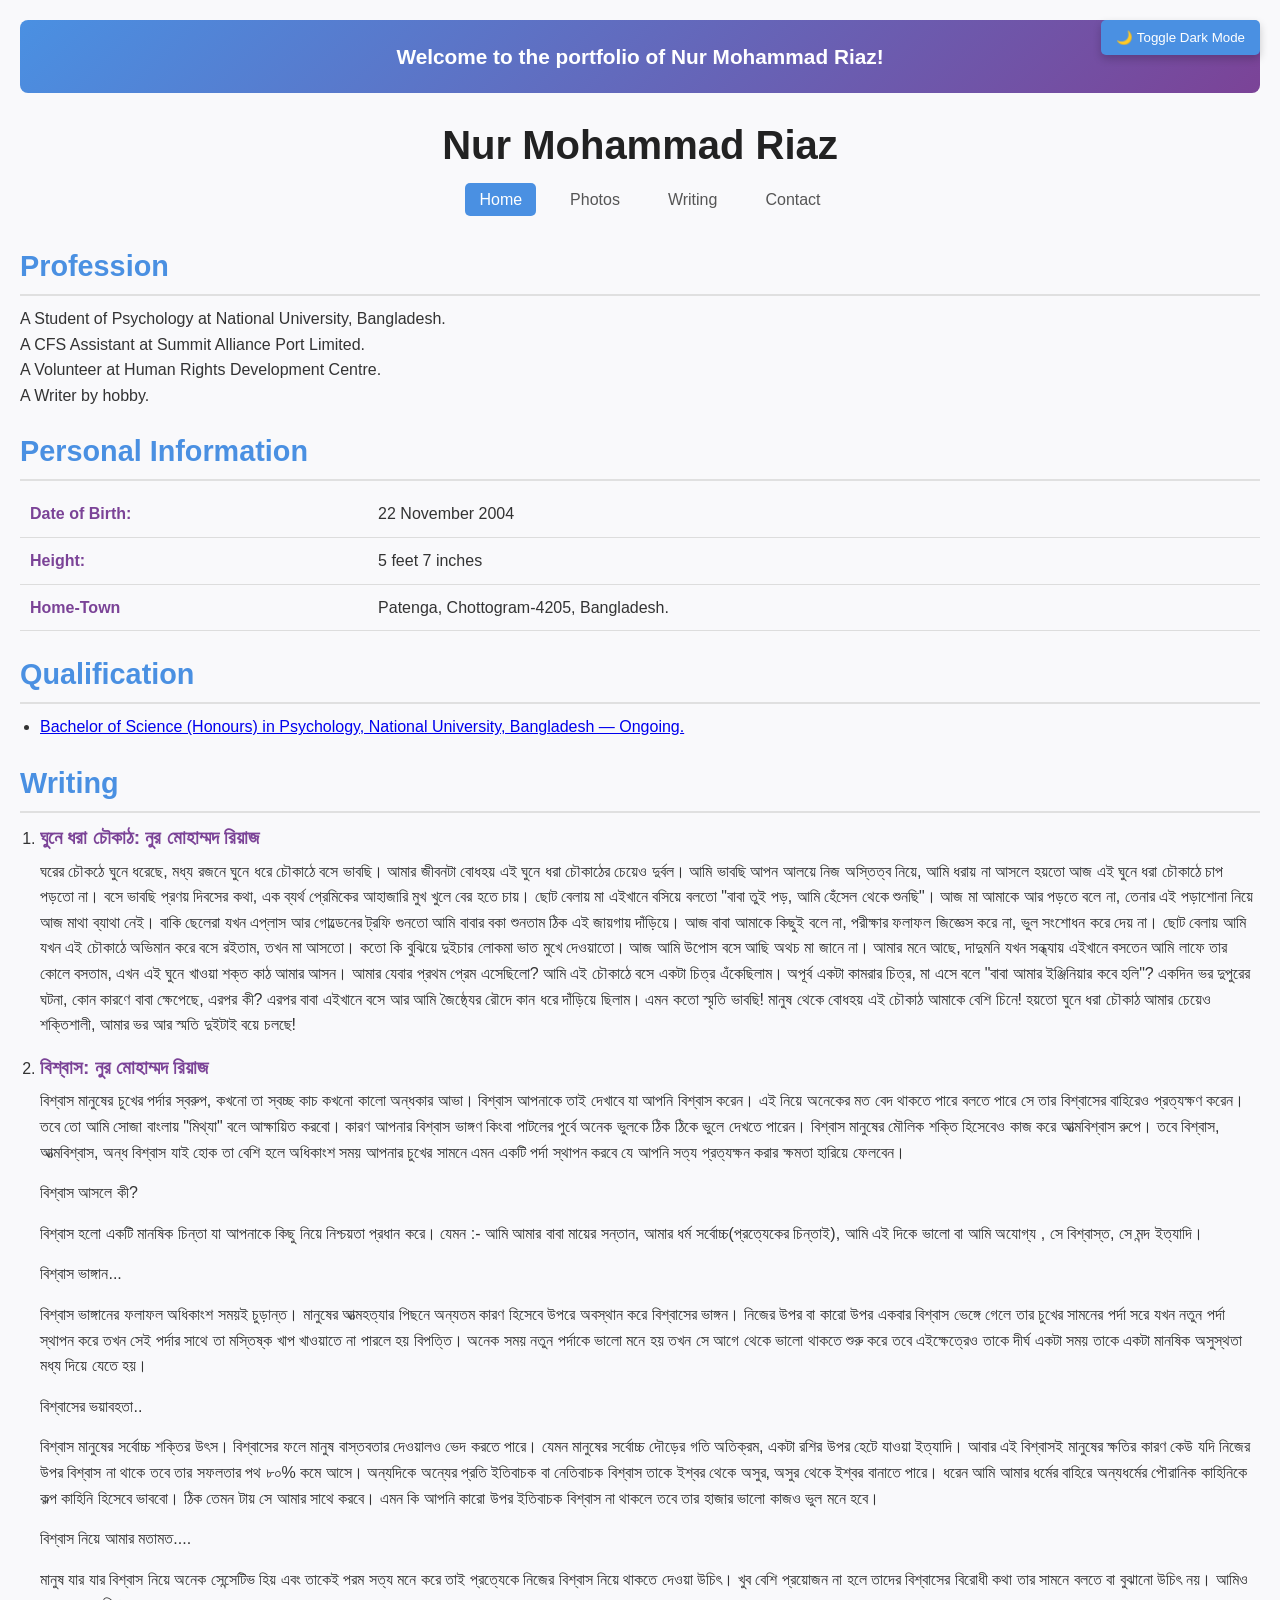
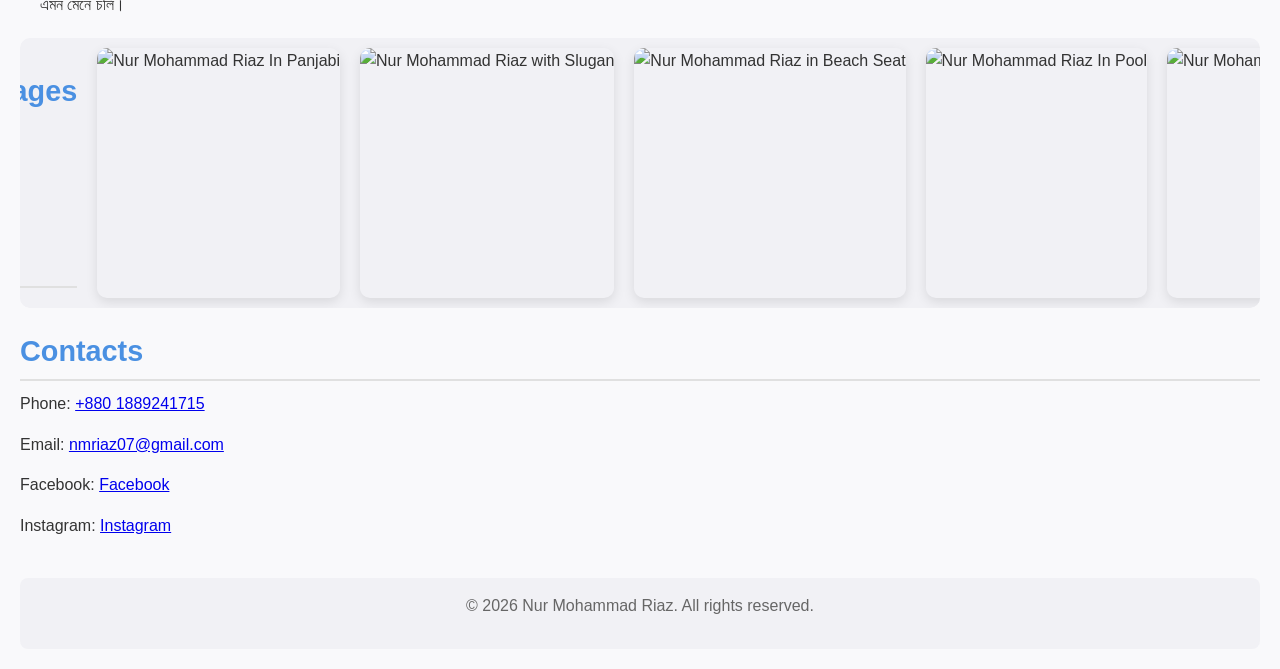
==== commit 24d02849: "Update print statement from 'Hello' to 'Goodbye'" ====
--- a/index.html
+++ b/index.html
@@ -135,7 +135,7 @@
 
  </footer> 
 
-<script src="js/script.js"></script> 
+<script src="script.js"></script> 
   <button id="scrollTopBtn">↑ Top</button>
 
  </body> 
@@ -144,4 +144,4 @@
 
  
 
- + 
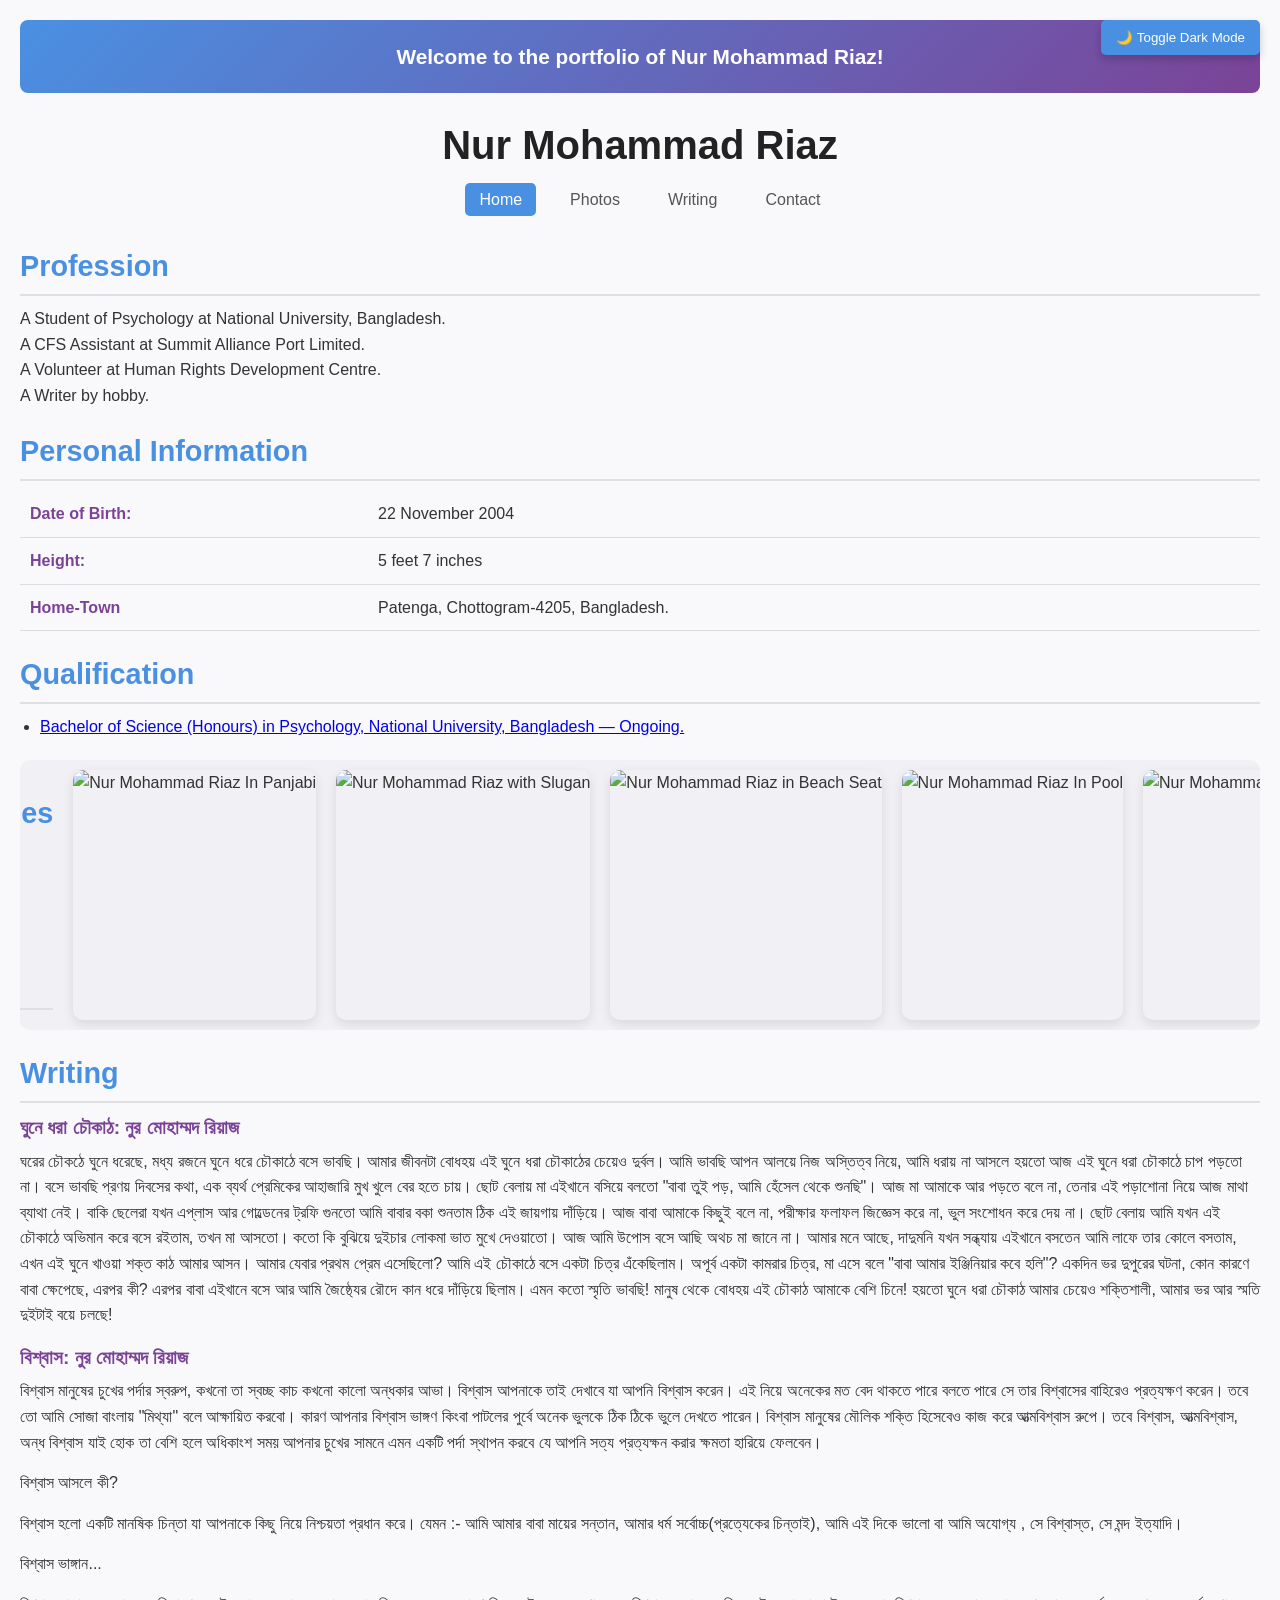
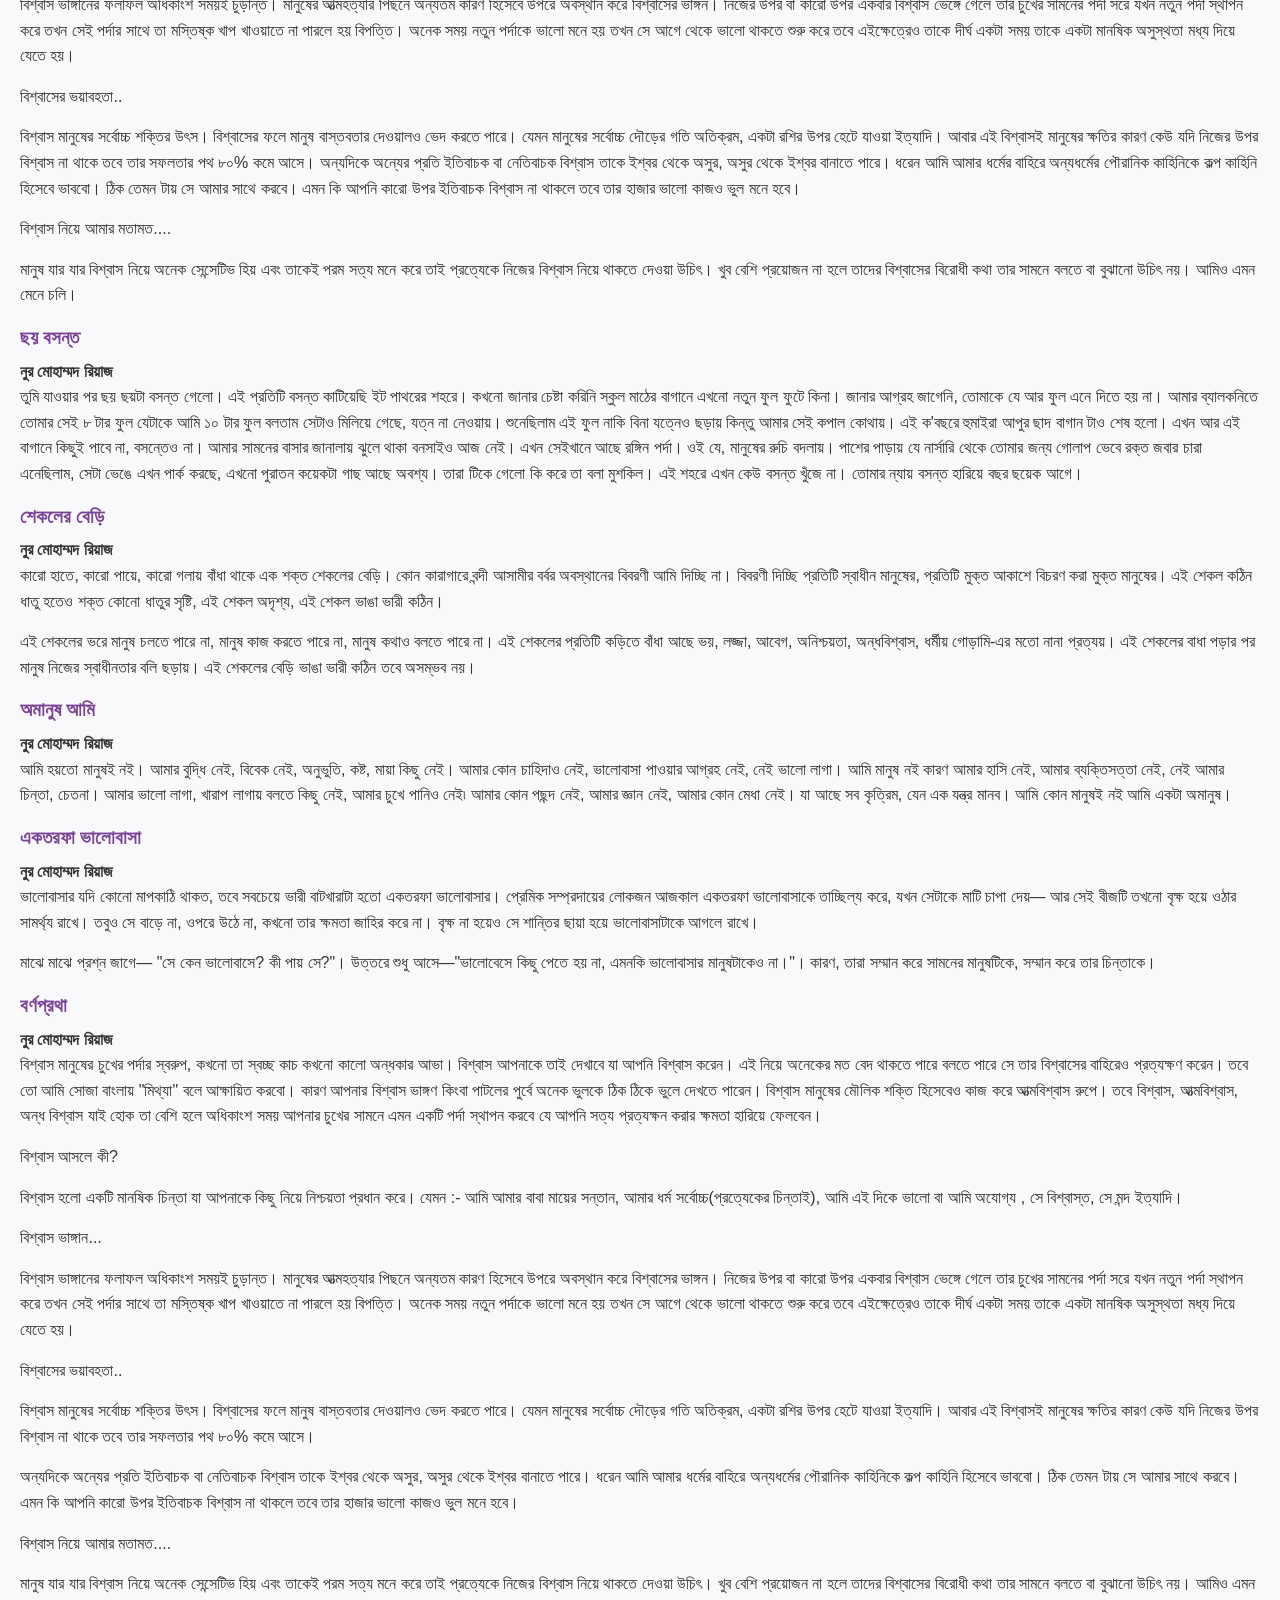
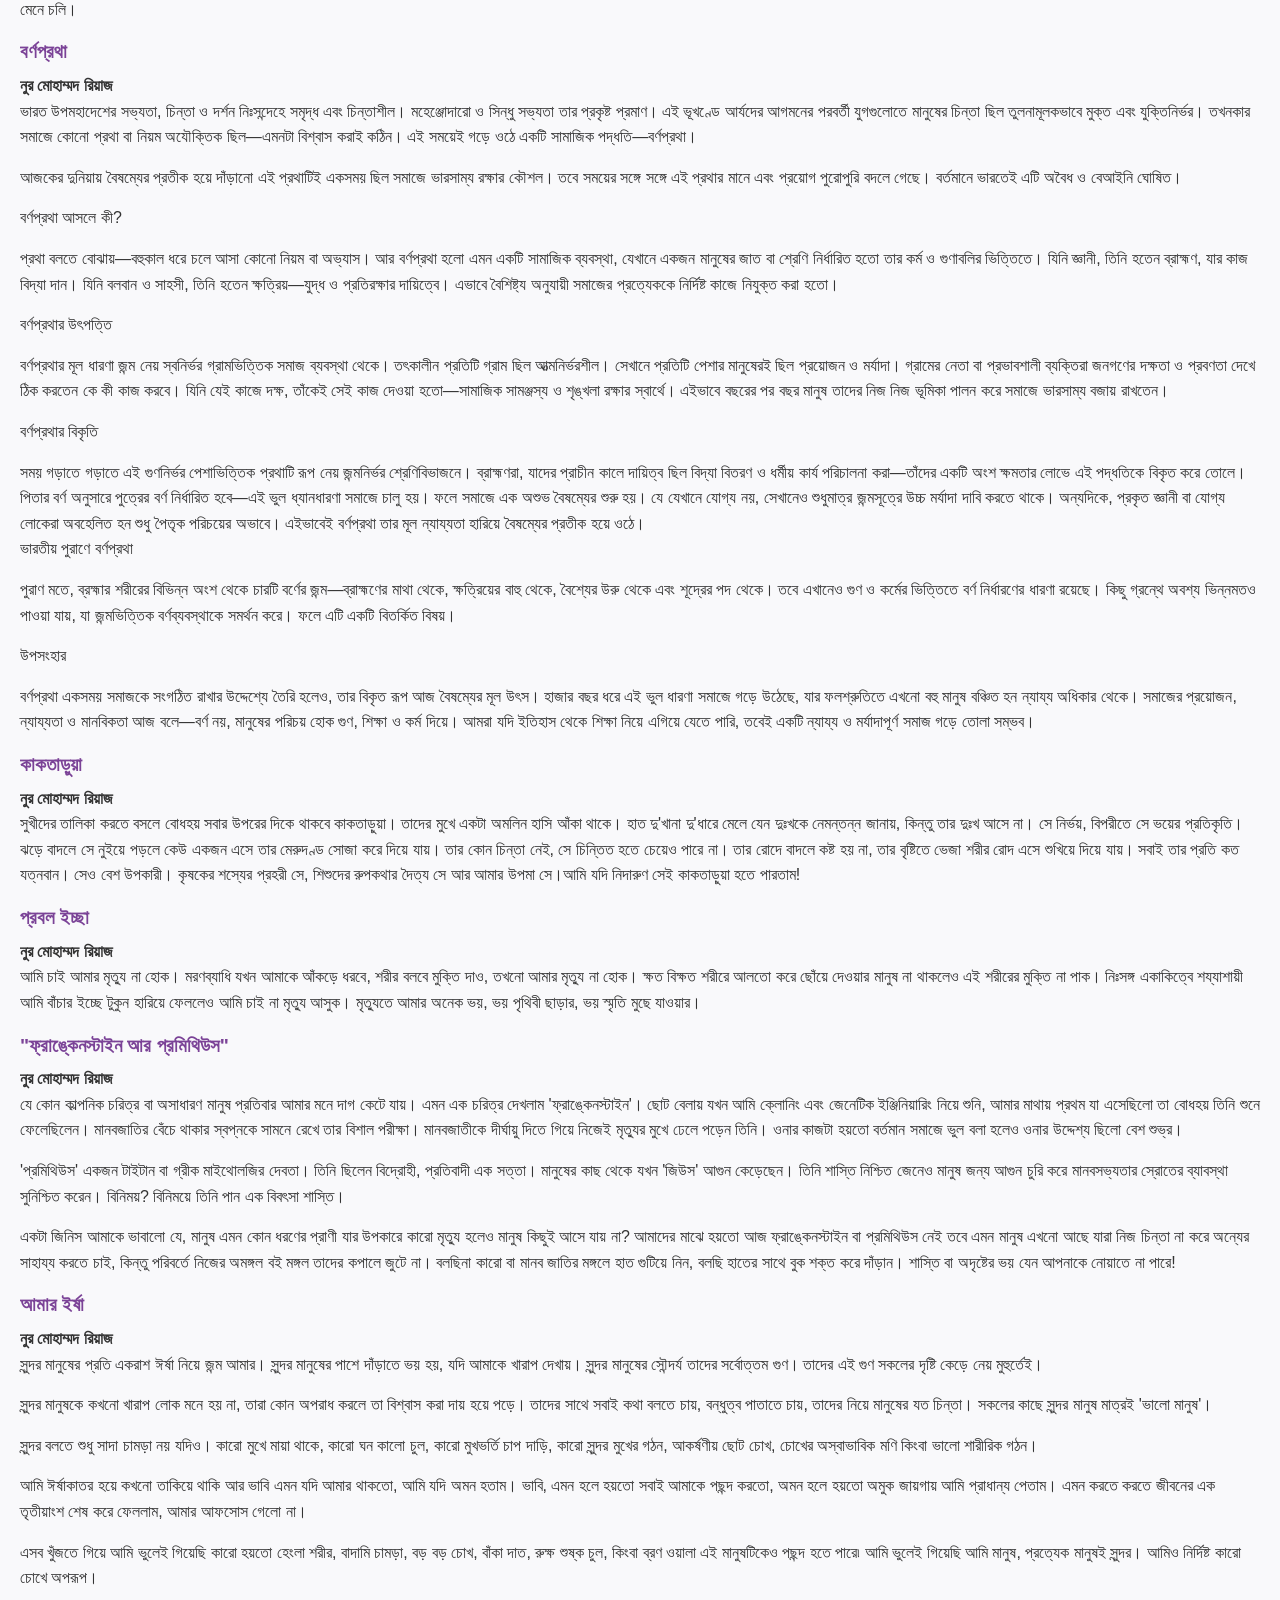
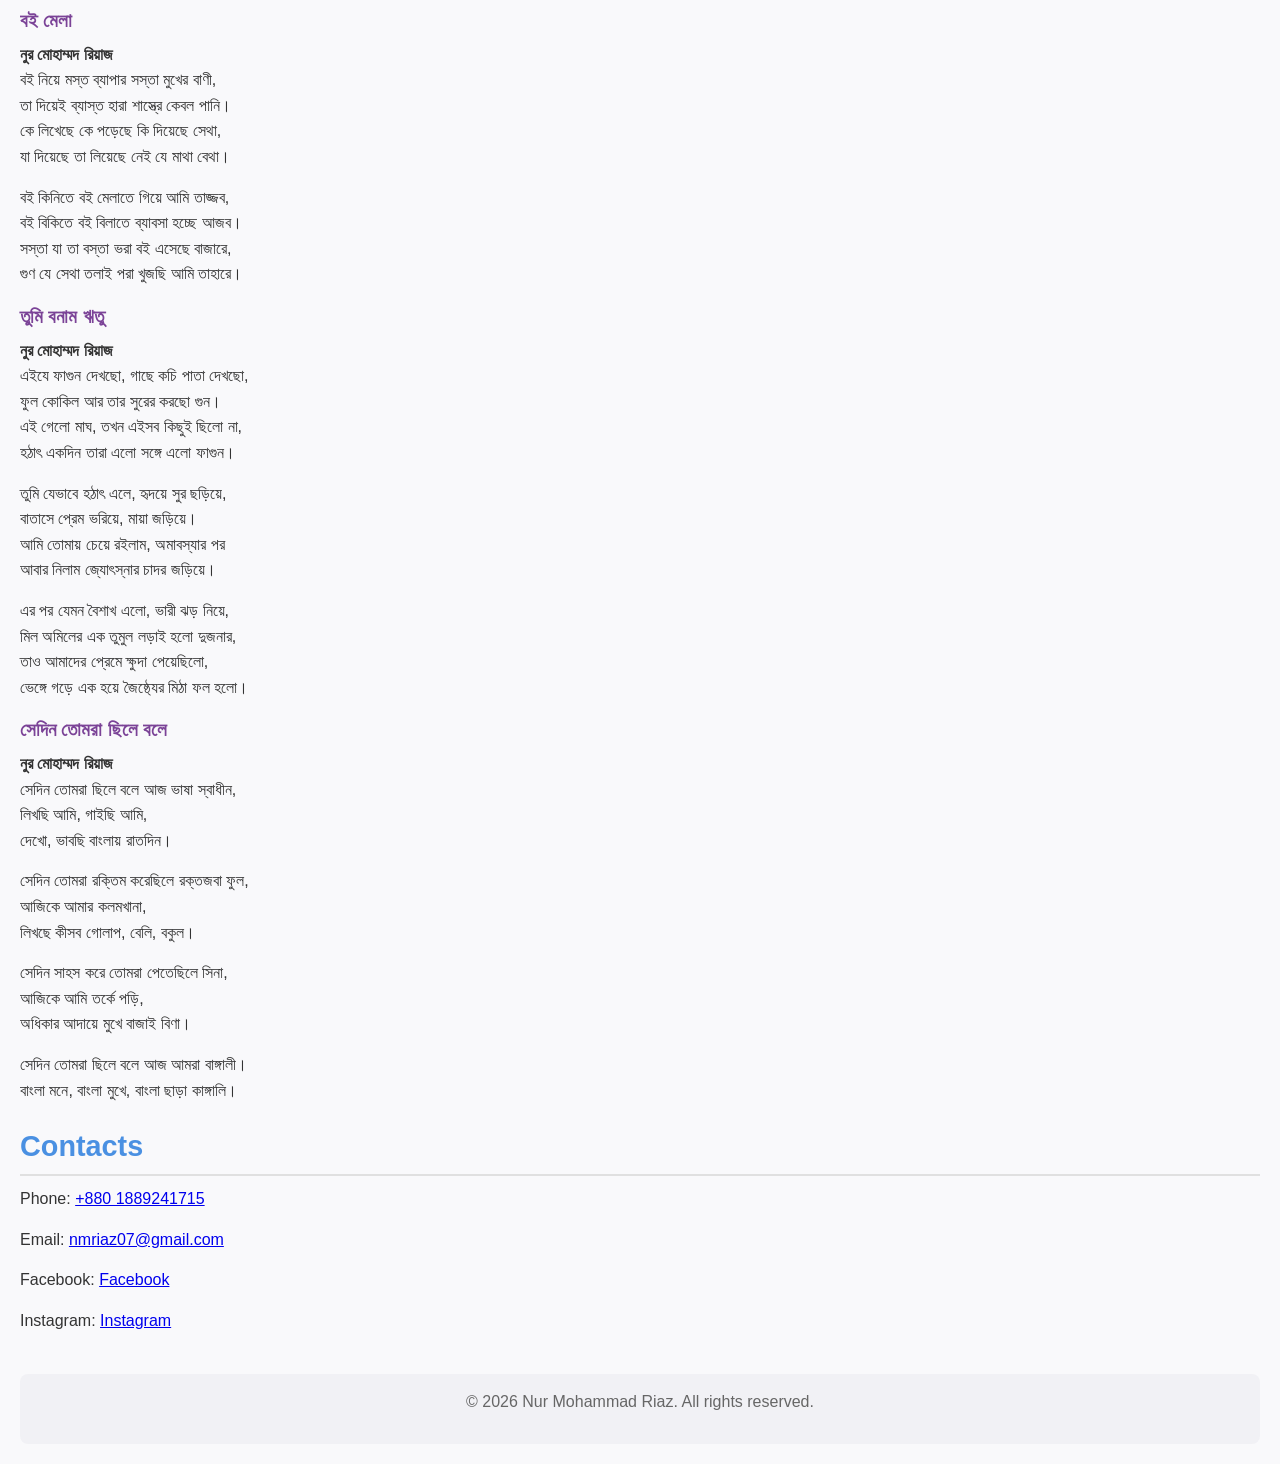
==== commit 9f016a0a: "Add files via upload" ====
--- a/index.html
+++ b/index.html
@@ -1,147 +1,732 @@
-<!DOCTYPE html>   
-
-<html lang="en"  
-
-<head>   
-
-<meta charset="UTF-8" />   
-
-<title>Portfolio of Nur Mohammad Riaz</title>  
-
-<link rel="stylesheet" href="style.css">   
-
-</head>   
-
-<body>   
-
- <div id="welcome-banner" class="banner">  
-
-Welcome to the portfolio of Nur Mohammad Riaz!  
-
-</div>  
-
-  <h1>Nur Mohammad Riaz</h1>   
-
- <header> 
-
-    <nav> 
-
-      <ul> 
-
-        <li><a href="index.html" class="active">Home</a></li> 
-
-        <li><a href="#gallery">Photos</a></li>
-    <li><a href="#writing">Writing</a></li>
-    <li><a href="#contact">Contact</a></li> 
-
-      </ul> 
-
-    </nav> 
-
-  </header> 
-
- <h2>Profession</h2>   
-
-<p>A Student of Psychology at National University, Bangladesh.<br>   
-
-  A CFS Assistant at Summit Alliance Port Limited.<br>  
-
-  A Volunteer at Human Rights Development Centre.<br> 
-
- A Writer by hobby.  
-
-  </p> 
-
-<h2>Personal Information</h2>  
-
-<table>   
-
-<tr><th>Date of Birth:</th><td>22 November 2004</td></tr>   
-
- <tr><th>Height:</th><td>5 feet 7 inches</td></tr>   
-
-<tr><th>Home-Town</th><td>Patenga, Chottogram-4205, Bangladesh.</td></tr>   
-
- </table> 
-
-<h2>Qualification</h2>   
-
-<ul> 
-
-    <li><a href= " https://www.nu.ac.bd/psychology-department.php " >Bachelor of Science (Honours) in Psychology, National University, Bangladesh — Ongoing.</a></li>   
-
-   </ul> 
- <div id="writing">
-  <h2>Writing</h2>   
-
-<ol>   
-
- <li><h3>ঘুনে ধরা চৌকাঠ:  নুর মোহাম্মদ রিয়াজ</h3> 
-
-<p>ঘরের চৌকঠে ঘুনে ধরেছে, মধ্য রজনে ঘুনে ধরে চৌকাঠে বসে ভাবছি। আমার জীবনটা বোধহয় এই ঘুনে ধরা চৌকাঠের চেয়েও দুর্বল। আমি ভাবছি আপন আলয়ে নিজ অস্তিত্ব নিয়ে, আমি ধরায় না আসলে হয়তো আজ এই ঘুনে ধরা চৌকাঠে চাপ পড়তো না। বসে ভাবছি প্রণয় দিবসের কথা, এক ব্যর্থ প্রেমিকের আহাজারি মুখ খুলে বের হতে চায়। ছোট বেলায় মা এইখানে বসিয়ে বলতো "বাবা তুই পড়, আমি হেঁসেল থেকে শুনছি"। আজ মা আমাকে আর পড়তে বলে না, তেনার এই পড়াশোনা নিয়ে আজ মাথা ব্যাথা নেই। বাকি ছেলেরা যখন এপ্লাস আর গোল্ডেনের ট্রফি গুনতো আমি বাবার বকা শুনতাম ঠিক এই জায়গায় দাঁড়িয়ে। আজ বাবা আমাকে কিছুই বলে না, পরীক্ষার ফলাফল জিজ্ঞেস করে না, ভুল সংশোধন করে দেয় না। ছোট বেলায় আমি যখন এই চৌকাঠে অভিমান করে বসে রইতাম, তখন মা আসতো। কতো কি বুঝিয়ে দুইচার লোকমা ভাত মুখে দেওয়াতো। আজ আমি উপোস বসে আছি অথচ মা জানে না। আমার মনে আছে, দাদুমনি যখন সন্ধ্যায় এইখানে বসতেন আমি লাফে তার কোলে বসতাম, এখন এই ঘুনে খাওয়া শক্ত কাঠ আমার আসন। আমার যেবার প্রথম প্রেম এসেছিলো? আমি এই চৌকাঠে বসে একটা চিত্র এঁকেছিলাম। অপূর্ব একটা কামরার চিত্র, মা এসে বলে "বাবা আমার ইঞ্জিনিয়ার কবে হলি"? একদিন ভর দুপুরের ঘটনা, কোন কারণে বাবা ক্ষেপেছে, এরপর কী? এরপর বাবা এইখানে বসে আর আমি জৈষ্ঠ্যের রৌদে কান ধরে দাঁড়িয়ে ছিলাম। এমন কতো স্মৃতি ভাবছি! মানুষ থেকে বোধহয় এই চৌকাঠ আমাকে বেশি চিনে! হয়তো ঘুনে ধরা চৌকাঠ আমার চেয়েও শক্তিশালী, আমার ভর আর স্মতি দুইটাই বয়ে চলছে!</p></li>   
-
-<li><h3>বিশ্বাস: নুর মোহাম্মদ রিয়াজ</h3>   
-
-   <p>বিশ্বাস মানুষের চুখের পর্দার স্বরুপ, কখনো তা স্বচ্ছ কাচ কখনো কালো অন্ধকার আভা। বিশ্বাস আপনাকে তাই দেখাবে যা আপনি বিশ্বাস করেন। এই নিয়ে অনেকের মত বেদ থাকতে পারে বলতে পারে সে তার বিশ্বাসের বাহিরেও প্রত্যক্ষণ করেন। তবে তো আমি সোজা বাংলায় "মিথ্যা" বলে আক্ষায়িত করবো। কারণ আপনার বিশ্বাস ভাঙ্গণ কিংবা পাটলের পুর্বে অনেক ভুলকে ঠিক ঠিকে ভুলে দেখতে পারেন। বিশ্বাস মানুষের মৌলিক শক্তি হিসেবেও কাজ করে আত্মবিশ্বাস রুপে। তবে বিশ্বাস, আত্মবিশ্বাস, অন্ধ বিশ্বাস যাই হোক তা বেশি হলে অধিকাংশ সময় আপনার চুখের সামনে এমন একটি পর্দা স্থাপন করবে যে আপনি সত্য প্রত্যক্ষন করার ক্ষমতা হারিয়ে ফেলবেন।</p>   
-
-<p>বিশ্বাস আসলে কী?</p>   
-
- <p>বিশ্বাস হলো একটি মানষিক চিন্তা যা আপনাকে কিছু নিয়ে নিশ্চয়তা প্রধান করে। যেমন :- আমি আমার বাবা মায়ের সন্তান, আমার ধর্ম সর্বোচ্চ(প্রত্যেকের চিন্তাই), আমি এই দিকে ভালো বা আমি অযোগ্য ,  সে বিশ্বাস্ত, সে মন্দ ইত্যাদি।</p>    
-
-<p>বিশ্বাস ভাঙ্গান...</p>   
-
- <p>বিশ্বাস ভাঙ্গানের ফলাফল অধিকাংশ সময়ই চুড়ান্ত। মানুষের আত্মহত্যার পিছনে অন্যতম কারণ হিসেবে উপরে অবস্থান করে বিশ্বাসের ভাঙ্গন। নিজের উপর বা কারো উপর একবার বিশ্বাস ভেঙ্গে গেলে তার চুখের সামনের পর্দা সরে যখন নতুন পর্দা স্থাপন করে তখন সেই পর্দার সাথে তা মস্তিষ্ক খাপ খাওয়াতে না পারলে হয় বিপত্তি। অনেক সময় নতুন পর্দাকে ভালো মনে হয় তখন সে আগে থেকে ভালো থাকতে শুরু করে তবে এইক্ষেত্রেও তাকে দীর্ঘ একটা সময় তাকে একটা মানষিক অসুস্থতা মধ্য দিয়ে যেতে হয়।</p>    
-
- <p>বিশ্বাসের ভয়াবহতা..</p> 
-
-<p>বিশ্বাস মানুষের সর্বোচ্চ শক্তির উৎস। বিশ্বাসের ফলে মানুষ বাস্তবতার দেওয়ালও ভেদ করতে পারে। যেমন মানুষের সর্বোচ্চ দৌড়ের গতি অতিক্রম, একটা রশির উপর হেটে যাওয়া ইত্যাদি। আবার এই বিশ্বাসই মানুষের ক্ষতির কারণ কেউ যদি নিজের উপর বিশ্বাস না থাকে তবে তার সফলতার পথ ৮০% কমে আসে।    
-
-অন্যদিকে অন্যের প্রতি ইতিবাচক বা নেতিবাচক বিশ্বাস তাকে ইশ্বর থেকে অসুর, অসুর থেকে ইশ্বর বানাতে পারে। ধরেন আমি আমার ধর্মের বাহিরে অন্যধর্মের পৌরানিক কাহিনিকে কল্প কাহিনি হিসেবে ভাববো। ঠিক তেমন টায় সে আমার সাথে করবে। এমন কি আপনি কারো উপর ইতিবাচক বিশ্বাস না থাকলে তবে তার হাজার ভালো কাজও ভুল মনে হবে।    
-
- <p>বিশ্বাস নিয়ে আমার মতামত....</p>   
-
-<p>মানুষ যার যার বিশ্বাস নিয়ে অনেক সেন্সেটিভ হিয় এবং তাকেই পরম সত্য মনে করে তাই প্রত্যেকে নিজের বিশ্বাস নিয়ে থাকতে দেওয়া উচিৎ। খুব বেশি প্রয়োজন না হলে তাদের বিশ্বাসের বিরোধী কথা তার সামনে বলতে বা বুঝানো উচিৎ নয়। আমিও এমন মেনে চলি।</p></li> 
-
-</ol>   
-  </div>
-  <div id="gallery" class="image">
- <h2>Images</h2>   
-
-
-    <img src=" https://scontent.fcgp3-2.fna.fbcdn.net/v/t51.82787-15/656272514_18076647524419667_6810834658678452561_n.webp?stp=dst-jpg_tt6&_nc_cat=110&ccb=1-7&_nc_sid=13d280&_nc_eui2=AeEIaeDNboZdFRt7zSCDQo8CHx8YyaSV-HgfHxjJpJX4eH_mYZxoNALfHLVPKq8_YMS9DQgAjxrOnYPP3FbVbmxy&_nc_ohc=K3gUQK8Gs38Q7kNvwG8xOft&_nc_oc=AdqDc6p-MdN2-0f2avXOywLMiZoE2sIX8POLMEkni9sKLxfLjb2A-ceySWH5B9ZcK54&_nc_zt=23&_nc_ht=scontent.fcgp3-2.fna&_nc_gid=RHIo4oYg4yz9JXd0xiRyrA&_nc_ss=7a32e&oh=00_AfymMMXSEJjIHRp2YArDr2LT6Ejd3gI3M1oFklSuO1YhwQ&oe=69CDDE22" alt="Nur Mohammad Riaz In Panjabi" width="400">   
-
-<img src=" https://scontent.fcgp3-1.fna.fbcdn.net/v/t51.82787-15/625315386_18071838692419667_7524089392697289223_n.webp?stp=dst-jpg_tt6&_nc_cat=107&ccb=1-7&_nc_sid=13d280&_nc_eui2=AeEt34WEazbMwhYWPTqP8oOf-qbVyIxxBAH6ptXIjHEEAc8ceHU1yDtCNmh12zuHqGqirlEUYZ2zqI___pZrH_gd&_nc_ohc=xZB55FIO9SYQ7kNvwHJ2jlj&_nc_oc=Adqqmy5PdXAhxroDwwFbKrA9jmJ1jQcMYZO0Ji8RRYdPks6kV7BQ_yfCPee_trH6j3Q&_nc_zt=23&_nc_ht=scontent.fcgp3-1.fna&_nc_gid=5InIRuxH7mO889NQLwDS9A&_nc_ss=7a32e&oh=00_Afx50H1g7sTWdmKYha0CoZGBitiROMqcI2VMneSyfOBaDQ&oe=69CDD1AF " alt="Nur Mohammad Riaz with Slugan" width="400">
-    <img src=" https://scontent.fcgp3-2.fna.fbcdn.net/v/t39.30808-6/617140677_1474670437509430_7632328322231513668_n.jpg?_nc_cat=102&ccb=1-7&_nc_sid=2a1932&_nc_eui2=AeGxAx5mCL9cY-cM2pEJAHVjl1b2GAZ4ENyXVvYYBngQ3MvOkI70J49u3OdrR_eM9dJRP_3EeigWVOzawGWAVDuK&_nc_ohc=OO9tKeom8FcQ7kNvwG5L92H&_nc_oc=AdqTCiZyCuXP5TfinjUEJ2jR4eHW97xbCiqG4ov9vRb9xKBG9fBaPbLtUEPTZ80DTPY&_nc_zt=23&_nc_ht=scontent.fcgp3-2.fna&_nc_gid=JzTPznv9_fWt3IMf7ss7jg&_nc_ss=7a32e&oh=00_AfxHPCUCJ7pGNPsvCb02uVGIcVZAZq31AP-UmOkwHPfbEg&oe=69CDD442" alt="Nur Mohammad Riaz in Beach Seat" width="400">   
-
-<img src="https://scontent.fcgp3-2.fna.fbcdn.net/v/t39.30808-6/484869248_1235003311476145_8441526288417676752_n.jpg?_nc_cat=101&ccb=1-7&_nc_sid=7b2446&_nc_eui2=AeFC-XPTIjLiv2E8Em-j9djWgRgC3FNtJj-BGALcU20mPyrafeq9JOtLpR7sHaw4mMu8kKrnZGocC1M97uQqewCM&_nc_ohc=OpRKLT9YkKIQ7kNvwGmoeMg&_nc_oc=Ado-V2ulhP1H4MXBdyHrtg9P86fvYQu83wM-b1qyAiByExjCtojpTx3wkVFkDrgGgBw&_nc_zt=23&_nc_ht=scontent.fcgp3-2.fna&_nc_gid=b9c1y_9iT1XffFdVI1sCuw&_nc_ss=7a32e&oh=00_AfwMXncFYOULRSg4-Z3xyGBK0e0JlYXG79KLgaIKsnxUmQ&oe=69CDB91D" alt="Nur Mohammad Riaz In Pool" width="400">
-    <img src="https://scontent.fcgp3-1.fna.fbcdn.net/v/t39.30808-6/483100045_1233256704984139_7083797044487375288_n.jpg?_nc_cat=105&ccb=1-7&_nc_sid=7b2446&_nc_eui2=AeGUvsAJS4s08xAvBwgsTpxHnh6h01pteMOeHqHTWm14w1tPRjc15_ChO0GW-9htT4fbj0rP5BTO3ZW6S5fTC4TQ&_nc_ohc=W6ioRTAZlNwQ7kNvwFQHwkX&_nc_oc=AdoRHJbq4DpoA9sy0dFXw1QAiTFe5DH5tXiv5dNTAfqUkJ-NKyB8Q6qwHX9AHlTbm0k&_nc_zt=23&_nc_ht=scontent.fcgp3-1.fna&_nc_gid=Sd19-tC0cPXllzL6bnY1HA&_nc_ss=7a32e&oh=00_AfxpZjcHlqzrpNl6092XmhADfV5Bsg31PhqoJq2VPTOmpw&oe=69CDBB74" alt="Nur Mohammad Riaz poitric LOOK" width="400">   
-
-<img src="https://scontent.fcgp3-1.fna.fbcdn.net/v/t39.30808-6/483099698_1232219971754479_6635561559185457712_n.jpg?_nc_cat=105&ccb=1-7&_nc_sid=7b2446&_nc_eui2=AeG7q2xotgVuijbYPJl-ChMFLFD3pkBPWDosUPemQE9YOlBb6U3FTkd052bswVIN_zn4k8FeLQceAMH73XdqQop7&_nc_ohc=IBsZZ4kiB4EQ7kNvwEaD9S4&_nc_oc=AdrxyUSNJ6QzSgNBo2F9ZjEDxuKFqIt7YXjBBROnUxSqa5kGqvbjeARAMfFityW9F4Q&_nc_zt=23&_nc_ht=scontent.fcgp3-1.fna&_nc_gid=DdRPrDs0NdBJbcBZdtph_Q&_nc_ss=7a32e&oh=00_AfyIH3ifwFjclSPIoKJ8XCSu1TWs58ERKyU0R0AVMaMDfg&oe=69CDBCDA" alt="Nur Mohammad Riaz'S BOLD LOOK" width="400">
-    </div>
-    <div id="contact">
-   <h2>Contacts</h2>   
-
- <p>Phone: <a href="tel:+8801889241715">+880 1889241715</a></p>   
-
- <p>Email: <a href="mailto:nmriaz07@gmail.com">nmriaz07@gmail.com</a></p>   
-
- <p>Facebook: <a href="https://facebook.com/nm.riaz.9" target="_blank">Facebook</a></p>   
-
- <p>Instagram: <a href="https://www.instagram.com/_riaz_prime_" target="_blank">Instagram</a></p>   
+<!DOCTYPE html>    
+
+  
+
+<html lang="en"   
+
+  
+
+<head>    
+
+  
+
+<meta charset="UTF-8" />    
+
+  
+
+<title>Portfolio of Nur Mohammad Riaz</title>   
+
+  
+
+<link rel="stylesheet" href="style.css">    
+
+  
+
+</head>    
+
+  
+
+<body>    
+
+  
+
+<div id="welcome-banner" class="banner">   
+
+  
+
+Welcome to the portfolio of Nur Mohammad Riaz!   
+
+  
+
+</div>   
+
+  
+
+  <h1>Nur Mohammad Riaz</h1>    
+
+  
+
+<header>  
+
+  
+
+    <nav>  
+
+  
+
+      <ul>  
+
+  
+
+        <li><a href="index.html" class="active">Home</a></li>  
+
+  
+
+        <li><a href="#gallery">Photos</a></li> 
+
+    <li><a href="#writing">Writing</a></li> 
+
+    <li><a href="#contact">Contact</a></li>  
+
+  
+
+      </ul>  
+
+  
+
+    </nav>  
+
+  
+
+  </header>  
+
+  
+
+<h2>Profession</h2>    
+
+  
+
+<p>A Student of Psychology at National University, Bangladesh.<br>    
+
+  
+
+  A CFS Assistant at Summit Alliance Port Limited.<br>   
+
+  
+
+  A Volunteer at Human Rights Development Centre.<br>  
+
+  
+
+A Writer by hobby.   
+
+  
+
+  </p>  
+
+  
+
+<h2>Personal Information</h2>   
+
+  
+
+<table>    
+
+  
+
+<tr><th>Date of Birth:</th><td>22 November 2004</td></tr>    
+
+  
+
+<tr><th>Height:</th><td>5 feet 7 inches</td></tr>    
+
+  
+
+<tr><th>Home-Town</th><td>Patenga, Chottogram-4205, Bangladesh.</td></tr>    
+
+  
+
+</table>  
+
+  
+
+<h2>Qualification</h2>    
+
+  
+
+<ul>  
+
+  
+
+    <li><a href= " https://www.nu.ac.bd/psychology-department.php " >Bachelor of Science (Honours) in Psychology, National University, Bangladesh — Ongoing.</a></li>    
+
+  
+
+   </ul>  
+
+</div> 
+
+  <div id="gallery" class="image"> 
+
+<h2>Images</h2>    
+
+  
+
+  
+
+    <img src=" https://scontent.fcgp3-2.fna.fbcdn.net/v/t51.82787-15/656272514_18076647524419667_6810834658678452561_n.webp?stp=dst-jpg_tt6&_nc_cat=110&ccb=1-7&_nc_sid=13d280&_nc_eui2=AeEIaeDNboZdFRt7zSCDQo8CHx8YyaSV-HgfHxjJpJX4eH_mYZxoNALfHLVPKq8_YMS9DQgAjxrOnYPP3FbVbmxy&_nc_ohc=K3gUQK8Gs38Q7kNvwG8xOft&_nc_oc=AdqDc6p-MdN2-0f2avXOywLMiZoE2sIX8POLMEkni9sKLxfLjb2A-ceySWH5B9ZcK54&_nc_zt=23&_nc_ht=scontent.fcgp3-2.fna&_nc_gid=RHIo4oYg4yz9JXd0xiRyrA&_nc_ss=7a32e&oh=00_AfymMMXSEJjIHRp2YArDr2LT6Ejd3gI3M1oFklSuO1YhwQ&oe=69CDDE22" alt="Nur Mohammad Riaz In Panjabi" width="400">    
+
+  
+
+<img src=" https://scontent.fcgp3-1.fna.fbcdn.net/v/t51.82787-15/625315386_18071838692419667_7524089392697289223_n.webp?stp=dst-jpg_tt6&_nc_cat=107&ccb=1-7&_nc_sid=13d280&_nc_eui2=AeEt34WEazbMwhYWPTqP8oOf-qbVyIxxBAH6ptXIjHEEAc8ceHU1yDtCNmh12zuHqGqirlEUYZ2zqI___pZrH_gd&_nc_ohc=xZB55FIO9SYQ7kNvwHJ2jlj&_nc_oc=Adqqmy5PdXAhxroDwwFbKrA9jmJ1jQcMYZO0Ji8RRYdPks6kV7BQ_yfCPee_trH6j3Q&_nc_zt=23&_nc_ht=scontent.fcgp3-1.fna&_nc_gid=5InIRuxH7mO889NQLwDS9A&_nc_ss=7a32e&oh=00_Afx50H1g7sTWdmKYha0CoZGBitiROMqcI2VMneSyfOBaDQ&oe=69CDD1AF " alt="Nur Mohammad Riaz with Slugan" width="400"> 
+
+    <img src=" https://scontent.fcgp3-2.fna.fbcdn.net/v/t39.30808-6/617140677_1474670437509430_7632328322231513668_n.jpg?_nc_cat=102&ccb=1-7&_nc_sid=2a1932&_nc_eui2=AeGxAx5mCL9cY-cM2pEJAHVjl1b2GAZ4ENyXVvYYBngQ3MvOkI70J49u3OdrR_eM9dJRP_3EeigWVOzawGWAVDuK&_nc_ohc=OO9tKeom8FcQ7kNvwG5L92H&_nc_oc=AdqTCiZyCuXP5TfinjUEJ2jR4eHW97xbCiqG4ov9vRb9xKBG9fBaPbLtUEPTZ80DTPY&_nc_zt=23&_nc_ht=scontent.fcgp3-2.fna&_nc_gid=JzTPznv9_fWt3IMf7ss7jg&_nc_ss=7a32e&oh=00_AfxHPCUCJ7pGNPsvCb02uVGIcVZAZq31AP-UmOkwHPfbEg&oe=69CDD442" alt="Nur Mohammad Riaz in Beach Seat" width="400">    
+
+  
+
+<img src="https://scontent.fcgp3-2.fna.fbcdn.net/v/t39.30808-6/484869248_1235003311476145_8441526288417676752_n.jpg?_nc_cat=101&ccb=1-7&_nc_sid=7b2446&_nc_eui2=AeFC-XPTIjLiv2E8Em-j9djWgRgC3FNtJj-BGALcU20mPyrafeq9JOtLpR7sHaw4mMu8kKrnZGocC1M97uQqewCM&_nc_ohc=OpRKLT9YkKIQ7kNvwGmoeMg&_nc_oc=Ado-V2ulhP1H4MXBdyHrtg9P86fvYQu83wM-b1qyAiByExjCtojpTx3wkVFkDrgGgBw&_nc_zt=23&_nc_ht=scontent.fcgp3-2.fna&_nc_gid=b9c1y_9iT1XffFdVI1sCuw&_nc_ss=7a32e&oh=00_AfwMXncFYOULRSg4-Z3xyGBK0e0JlYXG79KLgaIKsnxUmQ&oe=69CDB91D" alt="Nur Mohammad Riaz In Pool" width="400"> 
+
+    <img src="https://scontent.fcgp3-1.fna.fbcdn.net/v/t39.30808-6/483100045_1233256704984139_7083797044487375288_n.jpg?_nc_cat=105&ccb=1-7&_nc_sid=7b2446&_nc_eui2=AeGUvsAJS4s08xAvBwgsTpxHnh6h01pteMOeHqHTWm14w1tPRjc15_ChO0GW-9htT4fbj0rP5BTO3ZW6S5fTC4TQ&_nc_ohc=W6ioRTAZlNwQ7kNvwFQHwkX&_nc_oc=AdoRHJbq4DpoA9sy0dFXw1QAiTFe5DH5tXiv5dNTAfqUkJ-NKyB8Q6qwHX9AHlTbm0k&_nc_zt=23&_nc_ht=scontent.fcgp3-1.fna&_nc_gid=Sd19-tC0cPXllzL6bnY1HA&_nc_ss=7a32e&oh=00_AfxpZjcHlqzrpNl6092XmhADfV5Bsg31PhqoJq2VPTOmpw&oe=69CDBB74" alt="Nur Mohammad Riaz poitric LOOK" width="400">    
+
+  
+
+<img src="https://scontent.fcgp3-1.fna.fbcdn.net/v/t39.30808-6/483099698_1232219971754479_6635561559185457712_n.jpg?_nc_cat=105&ccb=1-7&_nc_sid=7b2446&_nc_eui2=AeG7q2xotgVuijbYPJl-ChMFLFD3pkBPWDosUPemQE9YOlBb6U3FTkd052bswVIN_zn4k8FeLQceAMH73XdqQop7&_nc_ohc=IBsZZ4kiB4EQ7kNvwEaD9S4&_nc_oc=AdrxyUSNJ6QzSgNBo2F9ZjEDxuKFqIt7YXjBBROnUxSqa5kGqvbjeARAMfFityW9F4Q&_nc_zt=23&_nc_ht=scontent.fcgp3-1.fna&_nc_gid=DdRPrDs0NdBJbcBZdtph_Q&_nc_ss=7a32e&oh=00_AfyIH3ifwFjclSPIoKJ8XCSu1TWs58ERKyU0R0AVMaMDfg&oe=69CDBCDA" alt="Nur Mohammad Riaz'S BOLD LOOK" width="400"> 
+
+    </div> 
+
+ 
+
+<div id="writing"> 
+
+  <h2>Writing</h2>    
+
+  
+<article><h3>ঘুনে ধরা চৌকাঠ:  নুর মোহাম্মদ রিয়াজ</h3>  
+
+  
+
+<p>ঘরের চৌকঠে ঘুনে ধরেছে, মধ্য রজনে ঘুনে ধরে চৌকাঠে বসে ভাবছি। আমার জীবনটা বোধহয় এই ঘুনে ধরা চৌকাঠের চেয়েও দুর্বল। আমি ভাবছি আপন আলয়ে নিজ অস্তিত্ব নিয়ে, আমি ধরায় না আসলে হয়তো আজ এই ঘুনে ধরা চৌকাঠে চাপ পড়তো না। বসে ভাবছি প্রণয় দিবসের কথা, এক ব্যর্থ প্রেমিকের আহাজারি মুখ খুলে বের হতে চায়। ছোট বেলায় মা এইখানে বসিয়ে বলতো "বাবা তুই পড়, আমি হেঁসেল থেকে শুনছি"। আজ মা আমাকে আর পড়তে বলে না, তেনার এই পড়াশোনা নিয়ে আজ মাথা ব্যাথা নেই। বাকি ছেলেরা যখন এপ্লাস আর গোল্ডেনের ট্রফি গুনতো আমি বাবার বকা শুনতাম ঠিক এই জায়গায় দাঁড়িয়ে। আজ বাবা আমাকে কিছুই বলে না, পরীক্ষার ফলাফল জিজ্ঞেস করে না, ভুল সংশোধন করে দেয় না। ছোট বেলায় আমি যখন এই চৌকাঠে অভিমান করে বসে রইতাম, তখন মা আসতো। কতো কি বুঝিয়ে দুইচার লোকমা ভাত মুখে দেওয়াতো। আজ আমি উপোস বসে আছি অথচ মা জানে না। আমার মনে আছে, দাদুমনি যখন সন্ধ্যায় এইখানে বসতেন আমি লাফে তার কোলে বসতাম, এখন এই ঘুনে খাওয়া শক্ত কাঠ আমার আসন। আমার যেবার প্রথম প্রেম এসেছিলো? আমি এই চৌকাঠে বসে একটা চিত্র এঁকেছিলাম। অপূর্ব একটা কামরার চিত্র, মা এসে বলে "বাবা আমার ইঞ্জিনিয়ার কবে হলি"? একদিন ভর দুপুরের ঘটনা, কোন কারণে বাবা ক্ষেপেছে, এরপর কী? এরপর বাবা এইখানে বসে আর আমি জৈষ্ঠ্যের রৌদে কান ধরে দাঁড়িয়ে ছিলাম। এমন কতো স্মৃতি ভাবছি! মানুষ থেকে বোধহয় এই চৌকাঠ আমাকে বেশি চিনে! হয়তো ঘুনে ধরা চৌকাঠ আমার চেয়েও শক্তিশালী, আমার ভর আর স্মতি দুইটাই বয়ে চলছে!</p></article> 
+
+  
+<article> <h3>বিশ্বাস: নুর মোহাম্মদ রিয়াজ</h3>    
+
+  
+
+   <p>বিশ্বাস মানুষের চুখের পর্দার স্বরুপ, কখনো তা স্বচ্ছ কাচ কখনো কালো অন্ধকার আভা। বিশ্বাস আপনাকে তাই দেখাবে যা আপনি বিশ্বাস করেন। এই নিয়ে অনেকের মত বেদ থাকতে পারে বলতে পারে সে তার বিশ্বাসের বাহিরেও প্রত্যক্ষণ করেন। তবে তো আমি সোজা বাংলায় "মিথ্যা" বলে আক্ষায়িত করবো। কারণ আপনার বিশ্বাস ভাঙ্গণ কিংবা পাটলের পুর্বে অনেক ভুলকে ঠিক ঠিকে ভুলে দেখতে পারেন। বিশ্বাস মানুষের মৌলিক শক্তি হিসেবেও কাজ করে আত্মবিশ্বাস রুপে। তবে বিশ্বাস, আত্মবিশ্বাস, অন্ধ বিশ্বাস যাই হোক তা বেশি হলে অধিকাংশ সময় আপনার চুখের সামনে এমন একটি পর্দা স্থাপন করবে যে আপনি সত্য প্রত্যক্ষন করার ক্ষমতা হারিয়ে ফেলবেন।</p>    
+
+  
+
+<p>বিশ্বাস আসলে কী?</p>    
+
+  
+
+<p>বিশ্বাস হলো একটি মানষিক চিন্তা যা আপনাকে কিছু নিয়ে নিশ্চয়তা প্রধান করে। যেমন :- আমি আমার বাবা মায়ের সন্তান, আমার ধর্ম সর্বোচ্চ(প্রত্যেকের চিন্তাই), আমি এই দিকে ভালো বা আমি অযোগ্য ,  সে বিশ্বাস্ত, সে মন্দ ইত্যাদি।</p>     
+
+  
+
+<p>বিশ্বাস ভাঙ্গান...</p>    
+
+  
+
+<p>বিশ্বাস ভাঙ্গানের ফলাফল অধিকাংশ সময়ই চুড়ান্ত। মানুষের আত্মহত্যার পিছনে অন্যতম কারণ হিসেবে উপরে অবস্থান করে বিশ্বাসের ভাঙ্গন। নিজের উপর বা কারো উপর একবার বিশ্বাস ভেঙ্গে গেলে তার চুখের সামনের পর্দা সরে যখন নতুন পর্দা স্থাপন করে তখন সেই পর্দার সাথে তা মস্তিষ্ক খাপ খাওয়াতে না পারলে হয় বিপত্তি। অনেক সময় নতুন পর্দাকে ভালো মনে হয় তখন সে আগে থেকে ভালো থাকতে শুরু করে তবে এইক্ষেত্রেও তাকে দীর্ঘ একটা সময় তাকে একটা মানষিক অসুস্থতা মধ্য দিয়ে যেতে হয়।</p>     
+
+  
+
+<p>বিশ্বাসের ভয়াবহতা..</p>  
+
+  
+
+<p>বিশ্বাস মানুষের সর্বোচ্চ শক্তির উৎস। বিশ্বাসের ফলে মানুষ বাস্তবতার দেওয়ালও ভেদ করতে পারে। যেমন মানুষের সর্বোচ্চ দৌড়ের গতি অতিক্রম, একটা রশির উপর হেটে যাওয়া ইত্যাদি। আবার এই বিশ্বাসই মানুষের ক্ষতির কারণ কেউ যদি নিজের উপর বিশ্বাস না থাকে তবে তার সফলতার পথ ৮০% কমে আসে।     
+
+  
+
+অন্যদিকে অন্যের প্রতি ইতিবাচক বা নেতিবাচক বিশ্বাস তাকে ইশ্বর থেকে অসুর, অসুর থেকে ইশ্বর বানাতে পারে। ধরেন আমি আমার ধর্মের বাহিরে অন্যধর্মের পৌরানিক কাহিনিকে কল্প কাহিনি হিসেবে ভাববো। ঠিক তেমন টায় সে আমার সাথে করবে। এমন কি আপনি কারো উপর ইতিবাচক বিশ্বাস না থাকলে তবে তার হাজার ভালো কাজও ভুল মনে হবে।     
+
+  
+
+<p>বিশ্বাস নিয়ে আমার মতামত....</p>    
+
+  
+
+<p>মানুষ যার যার বিশ্বাস নিয়ে অনেক সেন্সেটিভ হিয় এবং তাকেই পরম সত্য মনে করে তাই প্রত্যেকে নিজের বিশ্বাস নিয়ে থাকতে দেওয়া উচিৎ। খুব বেশি প্রয়োজন না হলে তাদের বিশ্বাসের বিরোধী কথা তার সামনে বলতে বা বুঝানো উচিৎ নয়। আমিও এমন মেনে চলি।</p></article>  
+
+ <article> 
+
+      <h3>ছয় বসন্ত</h3> 
+
+        <h4>নুর মোহাম্মদ রিয়াজ</h4> 
+
+      <p> 
+
+       তুমি যাওয়ার পর ছয় ছয়টা বসন্ত গেলো। এই প্রতিটি বসন্ত কাটিয়েছি ইট পাথরের শহরে। কখনো জানার চেষ্টা করিনি স্কুল মাঠের বাগানে এখনো নতুন ফুল ফুটে কিনা। জানার আগ্রহ জাগেনি, তোমাকে যে আর ফুল এনে দিতে হয় না। আমার ব্যালকনিতে তোমার সেই ৮ টার ফুল যেটাকে আমি ১০ টার ফুল বলতাম সেটাও মিলিয়ে গেছে, যত্ন না নেওয়ায়। শুনেছিলাম এই ফুল নাকি বিনা যত্নেও ছড়ায় কিন্তু আমার সেই কপাল কোথায়। এই ক'বছরে হুমাইরা আপুর ছাদ বাগান টাও শেষ হলো। এখন আর এই বাগানে কিছুই পাবে না, বসন্তেও না। আমার সামনের বাসার জানালায় ঝুলে থাকা বনসাইও আজ নেই। এখন সেইখানে আছে রঙ্গিন পর্দা। ওই যে, মানুষের রুচি বদলায়। পাশের পাড়ায় যে নার্সারি থেকে তোমার জন্য গোলাপ ভেবে রক্ত জবার চারা এনেছিলাম, সেটা ভেঙে এখন পার্ক করছে, এখনো পুরাতন কয়েকটা গাছ আছে অবশ্য। তারা টিকে গেলো কি করে তা বলা মুশকিল। এই শহরে এখন কেউ বসন্ত খুঁজে না। তোমার ন্যায় বসন্ত হারিয়ে বছর ছয়েক আগে। 
+
+  
+
+      </p> 
+
+    </article> 
+
+     <article> 
+
+      <h3>শেকলের বেড়ি 
+
+</h3> 
+
+       <h4>নুর মোহাম্মদ রিয়াজ</h4> 
+
+      <p> 
+
+        কারো হাতে, কারো পায়ে, কারো গলায় বাঁধা থাকে এক শক্ত শেকলের বেড়ি। কোন কারাগারে বন্দী আসামীর বর্বর অবস্থানের বিবরণী আমি দিচ্ছি না। বিবরণী দিচ্ছি প্রতিটি স্বাধীন মানুষের, প্রতিটি মুক্ত আকাশে বিচরণ করা মুক্ত মানুষের। এই শেকল কঠিন ধাতু হতেও শক্ত কোনো ধাতুর সৃষ্টি, এই শেকল অদৃশ্য, এই শেকল ভাঙা ভারী কঠিন।  
+
+  
+
+      </p> 
+
+       <p>এই শেকলের ভরে মানুষ চলতে পারে না, মানুষ কাজ করতে পারে না, মানুষ কথাও বলতে পারে না। এই শেকলের প্রতিটি কড়িতে বাঁধা আছে ভয়, লজ্জা, আবেগ,  অনিশ্চয়তা, অন্ধবিশ্বাস, ধর্মীয় গোড়ামি-এর মতো নানা প্রত্যয়। এই শেকলের বাধা পড়ার পর মানুষ নিজের স্বাধীনতার বলি ছড়ায়। এই শেকলের বেড়ি ভাঙা ভারী কঠিন তবে অসম্ভব নয়।</p> 
+
+    </article> 
+
+     <article> 
+
+      <h3>অমানুষ আমি 
+
+</h3> 
+
+       <h4>নুর মোহাম্মদ রিয়াজ</h4> 
+
+      <p> 
+
+        আমি হয়তো মানুষই নই। আমার বুদ্ধি নেই, বিবেক নেই, অনুভুতি, কষ্ট, মায়া কিছু নেই। আমার কোন চাহিদাও নেই, ভালোবাসা পাওয়ার আগ্রহ নেই, নেই ভালো লাগা। আমি মানুষ নই কারণ আমার হাসি নেই, আমার ব্যক্তিসত্তা নেই, নেই আমার চিন্তা, চেতনা। আমার ভালো লাগা, খারাপ লাগায় বলতে কিছু নেই, আমার চুখে পানিও নেই৷ আমার কোন পছন্দ নেই, আমার জ্ঞান নেই, আমার কোন মেধা নেই। যা আছে সব কৃত্রিম, যেন এক যন্ত্র মানব। আমি কোন মানুষই নই আমি একটা অমানুষ। 
+
+      </p> 
+
+    </article> 
+
+     <article> 
+
+      <h3>একতরফা ভালোবাসা 
+
+</h3> 
+
+              <h4>নুর মোহাম্মদ রিয়াজ</h4> 
+
+     <p> ভালোবাসার যদি কোনো মাপকাঠি থাকত, তবে সবচেয়ে ভারী বাটখারাটা হতো একতরফা ভালোবাসার। প্রেমিক সম্প্রদায়ের লোকজন আজকাল একতরফা ভালোবাসাকে তাচ্ছিল্য করে, যখন সেটাকে মাটি চাপা দেয়— আর সেই বীজটি তখনো বৃক্ষ হয়ে ওঠার সামর্থ্য রাখে। তবুও সে বাড়ে না, ওপরে উঠে না, কখনো তার ক্ষমতা জাহির করে না। বৃক্ষ না হয়েও সে শান্তির ছায়া হয়ে ভালোবাসাটাকে আগলে রাখে। 
+
+</p> 
+
+       <p> 
+
+         মাঝে মাঝে প্রশ্ন জাগে— "সে কেন ভালোবাসে? কী পায় সে?"। উত্তরে শুধু আসে—"ভালোবেসে কিছু পেতে হয় না, এমনকি ভালোবাসার মানুষটাকেও না।"। কারণ, তারা সম্মান করে সামনের মানুষটিকে, সম্মান করে তার চিন্তাকে। 
+
+    </p> 
+
+    </article> 
+
+     <article> 
+
+      <h3>বর্ণপ্রথা</h3> 
+
+       <h4>নুর মোহাম্মদ রিয়াজ</h4> 
+
+          <p>বিশ্বাস মানুষের চুখের পর্দার স্বরুপ, কখনো তা স্বচ্ছ কাচ কখনো কালো অন্ধকার আভা। বিশ্বাস আপনাকে তাই দেখাবে যা আপনি বিশ্বাস করেন। এই নিয়ে অনেকের মত বেদ থাকতে পারে বলতে পারে সে তার বিশ্বাসের বাহিরেও প্রত্যক্ষণ করেন। তবে তো আমি সোজা বাংলায় "মিথ্যা" বলে আক্ষায়িত করবো। কারণ আপনার বিশ্বাস ভাঙ্গণ কিংবা পাটলের পুর্বে অনেক ভুলকে ঠিক ঠিকে ভুলে দেখতে পারেন। বিশ্বাস মানুষের মৌলিক শক্তি হিসেবেও কাজ করে আত্মবিশ্বাস রুপে। তবে বিশ্বাস, আত্মবিশ্বাস, অন্ধ বিশ্বাস যাই হোক তা বেশি হলে অধিকাংশ সময় আপনার চুখের সামনে এমন একটি পর্দা স্থাপন করবে যে আপনি সত্য প্রত্যক্ষন করার ক্ষমতা হারিয়ে ফেলবেন।</p> 
+
+<p>বিশ্বাস আসলে কী?</p> 
+
+<p>বিশ্বাস হলো একটি মানষিক চিন্তা যা আপনাকে কিছু নিয়ে নিশ্চয়তা প্রধান করে। যেমন :- আমি আমার বাবা মায়ের সন্তান, আমার ধর্ম সর্বোচ্চ(প্রত্যেকের চিন্তাই), আমি এই দিকে ভালো বা আমি অযোগ্য ,  সে বিশ্বাস্ত, সে মন্দ ইত্যাদি।</p>  
+
+<p>বিশ্বাস ভাঙ্গান...</p> 
+
+<p>বিশ্বাস ভাঙ্গানের ফলাফল অধিকাংশ সময়ই চুড়ান্ত। মানুষের আত্মহত্যার পিছনে অন্যতম কারণ হিসেবে উপরে অবস্থান করে বিশ্বাসের ভাঙ্গন। নিজের উপর বা কারো উপর একবার বিশ্বাস ভেঙ্গে গেলে তার চুখের সামনের পর্দা সরে যখন নতুন পর্দা স্থাপন করে তখন সেই পর্দার সাথে তা মস্তিষ্ক খাপ খাওয়াতে না পারলে হয় বিপত্তি। অনেক সময় নতুন পর্দাকে ভালো মনে হয় তখন সে আগে থেকে ভালো থাকতে শুরু করে তবে এইক্ষেত্রেও তাকে দীর্ঘ একটা সময় তাকে একটা মানষিক অসুস্থতা মধ্য দিয়ে যেতে হয়।</p>  
+
+<p>বিশ্বাসের ভয়াবহতা..</p> 
+
+<p>বিশ্বাস মানুষের সর্বোচ্চ শক্তির উৎস। বিশ্বাসের ফলে মানুষ বাস্তবতার দেওয়ালও ভেদ করতে পারে। যেমন মানুষের সর্বোচ্চ দৌড়ের গতি অতিক্রম, একটা রশির উপর হেটে যাওয়া ইত্যাদি। আবার এই বিশ্বাসই মানুষের ক্ষতির কারণ কেউ যদি নিজের উপর বিশ্বাস না থাকে তবে তার সফলতার পথ ৮০% কমে আসে।</p>  
+
+       <p> 
+
+অন্যদিকে অন্যের প্রতি ইতিবাচক বা নেতিবাচক বিশ্বাস তাকে ইশ্বর থেকে অসুর, অসুর থেকে ইশ্বর বানাতে পারে। ধরেন আমি আমার ধর্মের বাহিরে অন্যধর্মের পৌরানিক কাহিনিকে কল্প কাহিনি হিসেবে ভাববো। ঠিক তেমন টায় সে আমার সাথে করবে। এমন কি আপনি কারো উপর ইতিবাচক বিশ্বাস না থাকলে তবে তার হাজার ভালো কাজও ভুল মনে হবে। 
+
+<p>বিশ্বাস নিয়ে আমার মতামত....</p>  
+
+<p>মানুষ যার যার বিশ্বাস নিয়ে অনেক সেন্সেটিভ হিয় এবং তাকেই পরম সত্য মনে করে তাই প্রত্যেকে নিজের বিশ্বাস নিয়ে থাকতে দেওয়া উচিৎ। খুব বেশি প্রয়োজন না হলে তাদের বিশ্বাসের বিরোধী কথা তার সামনে বলতে বা বুঝানো উচিৎ নয়। আমিও এমন মেনে চলি।</p>   
+
+  
+
+    </article> 
+
+<article> 
+
+      <h3>বর্ণপ্রথা</h3> 
+
+       <h4>নুর মোহাম্মদ রিয়াজ</h4> 
+
+      <p> 
+
+        ভারত উপমহাদেশের সভ্যতা, চিন্তা ও দর্শন নিঃসন্দেহে সমৃদ্ধ এবং চিন্তাশীল। মহেঞ্জোদারো ও সিন্ধু সভ্যতা তার প্রকৃষ্ট প্রমাণ। এই ভূখণ্ডে আর্যদের আগমনের পরবর্তী যুগগুলোতে মানুষের চিন্তা ছিল তুলনামূলকভাবে মুক্ত এবং যুক্তিনির্ভর। তখনকার সমাজে কোনো প্রথা বা নিয়ম অযৌক্তিক ছিল—এমনটা বিশ্বাস করাই কঠিন। এই সময়েই গড়ে ওঠে একটি সামাজিক পদ্ধতি—বর্ণপ্রথা। 
+
+  
+
+      </p> 
+
+      <p> 
+
+        আজকের দুনিয়ায় বৈষম্যের প্রতীক হয়ে দাঁড়ানো এই প্রথাটিই একসময় ছিল সমাজে ভারসাম্য রক্ষার কৌশল। তবে সময়ের সঙ্গে সঙ্গে এই প্রথার মানে এবং প্রয়োগ পুরোপুরি বদলে গেছে। বর্তমানে ভারতেই এটি অবৈধ ও বেআইনি ঘোষিত। 
+
+  
+
+      </p> 
+
+      <p> 
+
+        বর্ণপ্রথা আসলে কী? 
+
+  
+
+      </p> 
+
+      <p> 
+
+        প্রথা বলতে বোঝায়—বহুকাল ধরে চলে আসা কোনো নিয়ম বা অভ্যাস। আর বর্ণপ্রথা হলো এমন একটি সামাজিক ব্যবস্থা, যেখানে একজন মানুষের জাত বা শ্রেণি নির্ধারিত হতো তার কর্ম ও গুণাবলির ভিত্তিতে। 
+
+যিনি জ্ঞানী, তিনি হতেন ব্রাহ্মণ, যার কাজ বিদ্যা দান। 
+
+যিনি বলবান ও সাহসী, তিনি হতেন ক্ষত্রিয়—যুদ্ধ ও প্রতিরক্ষার দায়িত্বে। 
+
+এভাবে বৈশিষ্ট্য অনুযায়ী সমাজের প্রত্যেককে নির্দিষ্ট কাজে নিযুক্ত করা হতো। 
+
+      </p> 
+
+      <p> 
+
+        বর্ণপ্রথার উৎপত্তি 
+
+      </p> 
+
+      <p> 
+
+        বর্ণপ্রথার মূল ধারণা জন্ম নেয় স্বনির্ভর গ্রামভিত্তিক সমাজ ব্যবস্থা থেকে। তৎকালীন প্রতিটি গ্রাম ছিল আত্মনির্ভরশীল। সেখানে প্রতিটি পেশার মানুষেরই ছিল প্রয়োজন ও মর্যাদা। 
+
+গ্রামের নেতা বা প্রভাবশালী ব্যক্তিরা জনগণের দক্ষতা ও প্রবণতা দেখে ঠিক করতেন কে কী কাজ করবে। যিনি যেই কাজে দক্ষ, তাঁকেই সেই কাজ দেওয়া হতো—সামাজিক সামঞ্জস্য ও শৃঙ্খলা রক্ষার স্বার্থে। 
+
+এইভাবে বছরের পর বছর মানুষ তাদের নিজ নিজ ভূমিকা পালন করে সমাজে ভারসাম্য বজায় রাখতেন। 
+
+      </p> 
+
+      <p> 
+
+        বর্ণপ্রথার বিকৃতি 
+
+  
+
+      </p> 
+
+      সময় গড়াতে গড়াতে এই গুণনির্ভর পেশাভিত্তিক প্রথাটি রূপ নেয় জন্মনির্ভর শ্রেণিবিভাজনে। ব্রাহ্মণরা, যাদের প্রাচীন কালে দায়িত্ব ছিল বিদ্যা বিতরণ ও ধর্মীয় কার্য পরিচালনা করা—তাঁদের একটি অংশ ক্ষমতার লোভে এই পদ্ধতিকে বিকৃত করে তোলে। 
+
+পিতার বর্ণ অনুসারে পুত্রের বর্ণ নির্ধারিত হবে—এই ভুল ধ্যানধারণা সমাজে চালু হয়। 
+
+ফলে সমাজে এক অশুভ বৈষম্যের শুরু হয়। যে যেখানে যোগ্য নয়, সেখানেও শুধুমাত্র জন্মসূত্রে উচ্চ মর্যাদা দাবি করতে থাকে। অন্যদিকে, প্রকৃত জ্ঞানী বা যোগ্য লোকেরা অবহেলিত হন শুধু পৈতৃক পরিচয়ের অভাবে। 
+
+এইভাবেই বর্ণপ্রথা তার মূল ন্যায্যতা হারিয়ে বৈষম্যের প্রতীক হয়ে ওঠে। 
+
+  
+
+   <p> 
+
+        ভারতীয় পুরাণে বর্ণপ্রথা 
+
+  
+
+      </p> 
+
+   <p> 
+
+        পুরাণ মতে, ব্রহ্মার শরীরের বিভিন্ন অংশ থেকে চারটি বর্ণের জন্ম—ব্রাহ্মণের মাথা থেকে, ক্ষত্রিয়ের বাহু থেকে, বৈশ্যের উরু থেকে এবং শূদ্রের পদ থেকে। 
+
+তবে এখানেও গুণ ও কর্মের ভিত্তিতে বর্ণ নির্ধারণের ধারণা রয়েছে। কিছু গ্রন্থে অবশ্য ভিন্নমতও পাওয়া যায়, যা জন্মভিত্তিক বর্ণব্যবস্থাকে সমর্থন করে। ফলে এটি একটি বিতর্কিত বিষয়। 
+
+      </p> 
+
+   <p> 
+
+        উপসংহার 
+
+  
+
+      </p> 
+
+   <p> 
+
+      বর্ণপ্রথা একসময় সমাজকে সংগঠিত রাখার উদ্দেশ্যে তৈরি হলেও, তার বিকৃত রূপ আজ বৈষম্যের মূল উৎস। হাজার বছর ধরে এই ভুল ধারণা সমাজে গড়ে উঠেছে, যার ফলশ্রুতিতে এখনো বহু মানুষ বঞ্চিত হন ন্যায্য অধিকার থেকে। 
+
+সমাজের প্রয়োজন, ন্যায্যতা ও মানবিকতা আজ বলে—বর্ণ নয়, মানুষের পরিচয় হোক গুণ, শিক্ষা ও কর্ম দিয়ে। 
+
+আমরা যদি ইতিহাস থেকে শিক্ষা নিয়ে এগিয়ে যেতে পারি, তবেই একটি ন্যায্য ও মর্যাদাপূর্ণ সমাজ গড়ে তোলা সম্ভব।   
+
+   </p> 
+
+    </article> 
+
+     <article> 
+
+      <h3>কাকতাড়ুয়া  
+
+</h3> 
+
+       <h4>নুর মোহাম্মদ রিয়াজ</h4> 
+
+      <p> 
+
+        সুখীদের তালিকা করতে বসলে বোধহয় সবার উপরের দিকে থাকবে কাকতাড়ুয়া। তাদের মুখে একটা অমলিন হাসি আঁকা থাকে। হাত দু'খানা দু'ধারে মেলে যেন দুঃখকে নেমন্তন্ন জানায়, কিন্তু তার দুঃখ আসে না। সে নির্ভয়, বিপরীতে সে ভয়ের প্রতিকৃতি। ঝড়ে বাদলে সে নুইয়ে পড়লে কেউ একজন এসে তার মেরুদণ্ড সোজা করে দিয়ে যায়। তার কোন চিন্তা নেই, সে চিন্তিত হতে চেয়েও পারে না। তার রোদে বাদলে কষ্ট হয় না, তার বৃষ্টিতে ভেজা শরীর রোদ এসে শুখিয়ে দিয়ে যায়। সবাই তার প্রতি কত যত্নবান। সেও বেশ উপকারী। কৃষকের শস্যের প্রহরী সে, শিশুদের রুপকথার দৈত্য সে আর আমার উপমা সে।আমি যদি নিদারুণ সেই কাকতাড়ুয়া হতে পারতাম! 
+
+      </p> 
+
+    </article> 
+
+    <article> 
+
+      <h3>প্রবল ইচ্ছা 
+
+</h3> 
+
+       <h4>নুর মোহাম্মদ রিয়াজ</h4> 
+
+      <p> 
+
+        আমি চাই আমার মৃত্যু না হোক। মরণব্যাধি যখন আমাকে আঁকড়ে ধরবে, শরীর বলবে মুক্তি দাও, তখনো আমার মৃত্যু না হোক। ক্ষত বিক্ষত শরীরে আলতো করে ছোঁয়ে দেওয়ার মানুষ না থাকলেও এই শরীরের মুক্তি না পাক। নিঃসঙ্গ একাকিত্বে শয্যাশায়ী আমি বাঁচার ইচ্ছে টুকুন হারিয়ে ফেললেও আমি চাই না মৃত্যু আসুক। মৃত্যুতে আমার অনেক ভয়, ভয় পৃথিবী ছাড়ার, ভয় স্মৃতি মুছে যাওয়ার।  
+
+  
+
+      </p> 
+
+    </article> 
+
+    <article> 
+
+      <h3>"ফ্রাঙ্কেনস্টাইন আর প্রমিথিউস" 
+
+</h3> 
+
+       <h4>নুর মোহাম্মদ রিয়াজ</h4> 
+
+      <p> 
+
+        যে কোন কাল্পনিক চরিত্র বা অসাধারণ মানুষ প্রতিবার আমার মনে দাগ কেটে যায়। এমন এক চরিত্র দেখলাম 'ফ্রাঙ্কেনস্টাইন'। ছোট বেলায় যখন আমি ক্লোনিং এবং জেনেটিক ইঞ্জিনিয়ারিং নিয়ে শুনি, আমার মাথায় প্রথম যা এসেছিলো তা বোধহয় তিনি শুনে ফেলেছিলেন। মানবজাতির বেঁচে থাকার স্বপ্নকে সামনে রেখে তার বিশাল পরীক্ষা। মানবজাতীকে দীর্ঘায়ু দিতে গিয়ে নিজেই মৃত্যুর মুখে ঢেলে পড়েন তিনি। ওনার কাজটা হয়তো বর্তমান সমাজে ভুল বলা হলেও ওনার উদ্দেশ্য ছিলো বেশ শুভ্র। 
+
+  
+
+      </p> 
+
+       <p> 
+
+      'প্রমিথিউস' একজন টাইটান বা গ্রীক মাইথোলজির দেবতা। তিনি ছিলেন বিদ্রোহী, প্রতিবাদী এক সত্তা। মানুষের কাছ থেকে যখন 'জিউস' আগুন কেড়েছেন। তিনি শাস্তি নিশ্চিত জেনেও মানুষ জন্য আগুন চুরি করে মানবসভ্যতার স্রোতের ব্যাবস্থা সুনিশ্চিত করেন। বিনিময়? বিনিময়ে তিনি পান এক বিবৎসা শাস্তি।  
+
+   
+
+      </p> 
+
+       <p> 
+
+        একটা জিনিস আমাকে ভাবালো যে, মানুষ এমন কোন ধরণের প্রাণী যার উপকারে কারো মৃত্যু হলেও মানুষ কিছুই আসে যায় না? আমাদের মাঝে হয়তো আজ ফ্রাঙ্কেনস্টাইন বা প্রমিথিউস নেই তবে এমন মানুষ এখনো আছে যারা নিজ চিন্তা না করে অন্যের সাহায্য করতে চাই, কিন্তু পরিবর্তে নিজের অমঙ্গল বই মঙ্গল তাদের কপালে জুটে না। বলছিনা কারো বা মানব জাতির মঙ্গলে হাত গুটিয়ে নিন, বলছি হাতের সাথে বুক শক্ত করে দাঁড়ান। শাস্তি বা অদৃষ্টের ভয় যেন আপনাকে নোয়াতে না পারে! 
+
+      </p> 
+
+    </article> 
+
+    <article> 
+
+      <h3>আমার ইর্ষা 
+
+</h3> 
+
+       <h4>নুর মোহাম্মদ রিয়াজ</h4> 
+
+      <p> 
+
+       সুন্দর মানুষের প্রতি একরাশ ঈর্ষা নিয়ে জন্ম আমার। সুন্দর মানুষের পাশে দাঁড়াতে ভয় হয়, যদি আমাকে খারাপ দেখায়। সুন্দর মানুষের সৌন্দর্য তাদের সর্বোত্তম গুণ। তাদের এই গুণ সকলের দৃষ্টি কেড়ে নেয় মুহুর্তেই। 
+
+  
+
+      </p> 
+
+       <p> 
+
+        সুন্দর মানুষকে কখনো খারাপ লোক মনে হয় না, তারা কোন অপরাধ করলে তা বিশ্বাস করা দায় হয়ে পড়ে। তাদের সাথে সবাই কথা বলতে চায়, বন্ধুত্ব পাতাতে চায়, তাদের নিয়ে মানুষের যত চিন্তা। সকলের কাছে সুন্দর মানুষ মাত্রই 'ভালো মানুষ'। 
+
+  
+
+      </p> 
+
+       <p> 
+
+        সুন্দর বলতে শুধু সাদা চামড়া নয় যদিও। কারো মুখে মায়া থাকে, কারো ঘন কালো চুল, কারো মুখভর্তি চাপ দাড়ি, কারো সুন্দর মুখের গঠন, আকর্ষণীয় ছোট চোখ, চোখের অস্বাভাবিক মণি কিংবা ভালো শারীরিক গঠন। 
+
+  
+
+      </p> 
+
+       <p> 
+
+        আমি ঈর্ষাকাতর হয়ে কখনো তাকিয়ে থাকি আর ভাবি এমন যদি আমার থাকতো, আমি যদি অমন হতাম। ভাবি, এমন হলে হয়তো সবাই আমাকে পছন্দ করতো, অমন হলে হয়তো অমুক জায়গায় আমি প্রাধান্য পেতাম। এমন করতে করতে জীবনের এক তৃতীয়াংশ শেষ করে ফেললাম, আমার আফসোস গেলো না।  
+
+  
+
+      </p> 
+
+       <p> 
+
+        এসব খুঁজতে গিয়ে আমি ভুলেই গিয়েছি কারো হয়তো হেংলা শরীর, বাদামি চামড়া, বড় বড় চোখ, বাঁকা দাত, রুক্ষ শুষ্ক চুল, কিংবা ব্রণ ওয়ালা এই মানুষটিকেও পছন্দ হতে পারে৷ আমি ভুলেই গিয়েছি আমি মানুষ, প্রত্যেক মানুষই সুন্দর। আমিও নির্দিষ্ট কারো চোখে অপরূপ। 
+
+      </p> 
+
+    </article> 
+
+    <article> 
+
+      <h3>বই মেলা 
+
+</h3> 
+
+       <h4>নুর মোহাম্মদ রিয়াজ</h4> 
+
+      <p> 
+
+        বই নিয়ে মস্ত ব্যাপার সস্তা মুখের বাণী,<br>তা দিয়েই ব্যাস্ত হারা শাস্ত্রে কেবল পানি।<br>কে লিখেছে কে পড়েছে কি দিয়েছে সেথা, 
+
+<br>যা দিয়েছে তা লিয়েছে নেই যে মাথা বেথা। 
+
+</p> 
+
+       <p> 
+
+        বই কিনিতে বই মেলাতে গিয়ে আমি তাজ্জব, 
+
+<br>বই বিকিতে বই বিলাতে ব্যাবসা হচ্ছে আজব। 
+
+<br>সস্তা যা তা বস্তা ভরা বই এসেছে বাজারে,<br> 
+
+গুণ যে সেথা তলাই পরা খুজছি আমি তাহারে। 
+
+     
+
+    </article> 
+
+    <article> 
+
+      <h3>তুমি বনাম ঋতু 
+
+</h3> 
+
+       <h4>নুর মোহাম্মদ রিয়াজ</h4> 
+
+      <p>এইযে ফাগুন দেখছো, গাছে কচি পাতা দেখছো, 
+
+<br>ফুল কোকিল আর তার সুরের করছো গুন। 
+
+<br>এই গেলো মাঘ, তখন এইসব কিছুই ছিলো না, 
+
+<br>হঠাৎ একদিন তারা এলো সঙ্গে এলো ফাগুন। 
+
+      </p> 
+
+       <p>তুমি যেভাবে হঠাৎ এলে, হৃদয়ে সুর ছড়িয়ে, 
+
+<br>বাতাসে প্রেম ভরিয়ে, মায়া জড়িয়ে। 
+
+<br>আমি তোমায় চেয়ে রইলাম, অমাবস্যার পর 
+
+<br>আবার নিলাম জ্যোৎস্নার চাদর জড়িয়ে। 
+
+  
+
+      </p> 
+
+       <p>এর পর যেমন বৈশাখ এলো, ভারী ঝড় নিয়ে, 
+
+<br>মিল অমিলের এক তুমুল লড়াই হলো দুজনার, 
+
+<br>তাও আমাদের প্রেমে ক্ষুদা পেয়েছিলো, 
+
+<br>ভেঙ্গে গড়ে এক হয়ে জৈষ্ঠ্যের মিঠা ফল হলো। 
+
+      </p> 
+
+      
+
+    </article> 
+
+    <article> 
+
+      <h3>সেদিন তোমরা ছিলে বলে 
+
+</h3> 
+
+       <h4>নুর মোহাম্মদ রিয়াজ</h4> 
+
+      <p>সেদিন তোমরা ছিলে বলে আজ ভাষা স্বাধীন,<br> 
+
+লিখছি আমি, গাইছি আমি,<br>দেখো, ভাবছি বাংলায় রাতদিন। 
+
+      </p> 
+
+       <p> 
+
+        সেদিন তোমরা রক্তিম করেছিলে রক্তজবা ফুল,<br> 
+
+আজিকে আমার কলমখানা,<br> 
+
+লিখছে কীসব গোলাপ, বেলি, বকুল। 
+
+      </p> 
+
+       <p> 
+
+        সেদিন সাহস করে তোমরা পেতেছিলে সিনা,<br> 
+
+আজিকে আমি তর্কে পড়ি,<br> 
+
+অধিকার আদায়ে মুখে বাজাই বিণা। 
+
+      </p> 
+
+       <p> 
+
+        সেদিন তোমরা ছিলে বলে আজ আমরা বাঙ্গালী।<br> 
+
+বাংলা মনে, বাংলা মুখে, বাংলা ছাড়া কাঙ্গালি। 
+
+      </p> 
+  
 </div>
- <footer>  
-
- <p>&copy; <span id="year"></span> Nur Mohammad Riaz. All rights reserved.</p>  
-
- </footer> 
-
-<script src="script.js"></script> 
-  <button id="scrollTopBtn">↑ Top</button>
-
- </body> 
-
-</html>  
+    <div id="contact"> 
+
+   <h2>Contacts</h2>    
+
+  
+
+<p>Phone: <a href="tel:+8801889241715">+880 1889241715</a></p>    
+
+  
+
+<p>Email: <a href="mailto:nmriaz07@gmail.com">nmriaz07@gmail.com</a></p>    
+
+  
+
+<p>Facebook: <a href="https://facebook.com/nm.riaz.9" target="_blank">Facebook</a></p>    
+
+  
+
+<p>Instagram: <a href="https://www.instagram.com/_riaz_prime_" target="_blank">Instagram</a></p>    
+
+</div> 
+
+<footer>   
+
+  
+
+<p>&copy; <span id="year"></span> Nur Mohammad Riaz. All rights reserved.</p>   
+
+  
+
+</footer>  
+
+  
+
+<script src="script.js"></script>  
+
+  <button id="scrollTopBtn">↑ Top</button> 
+
+  
+
+</body>  
+
+  
+
+</html>   
+
+  
+
+  
 
  
 
- 
+ 
